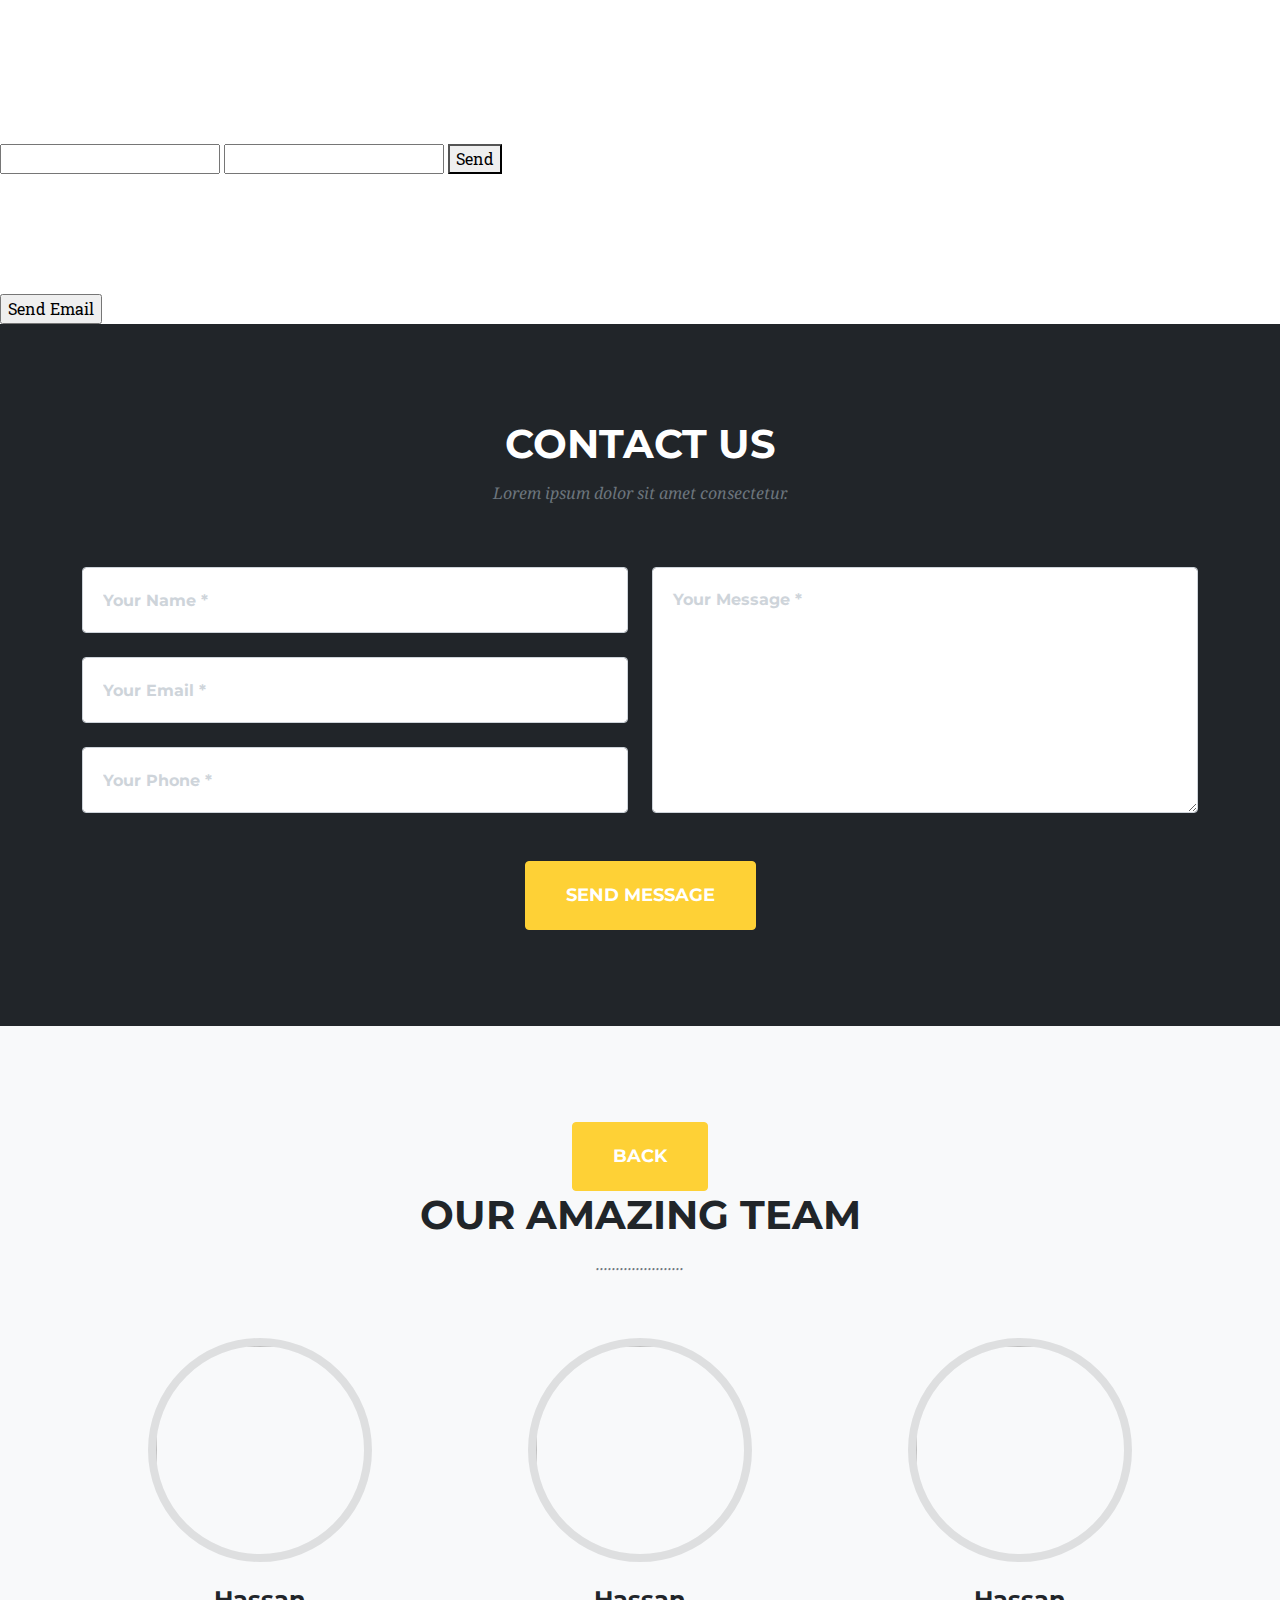
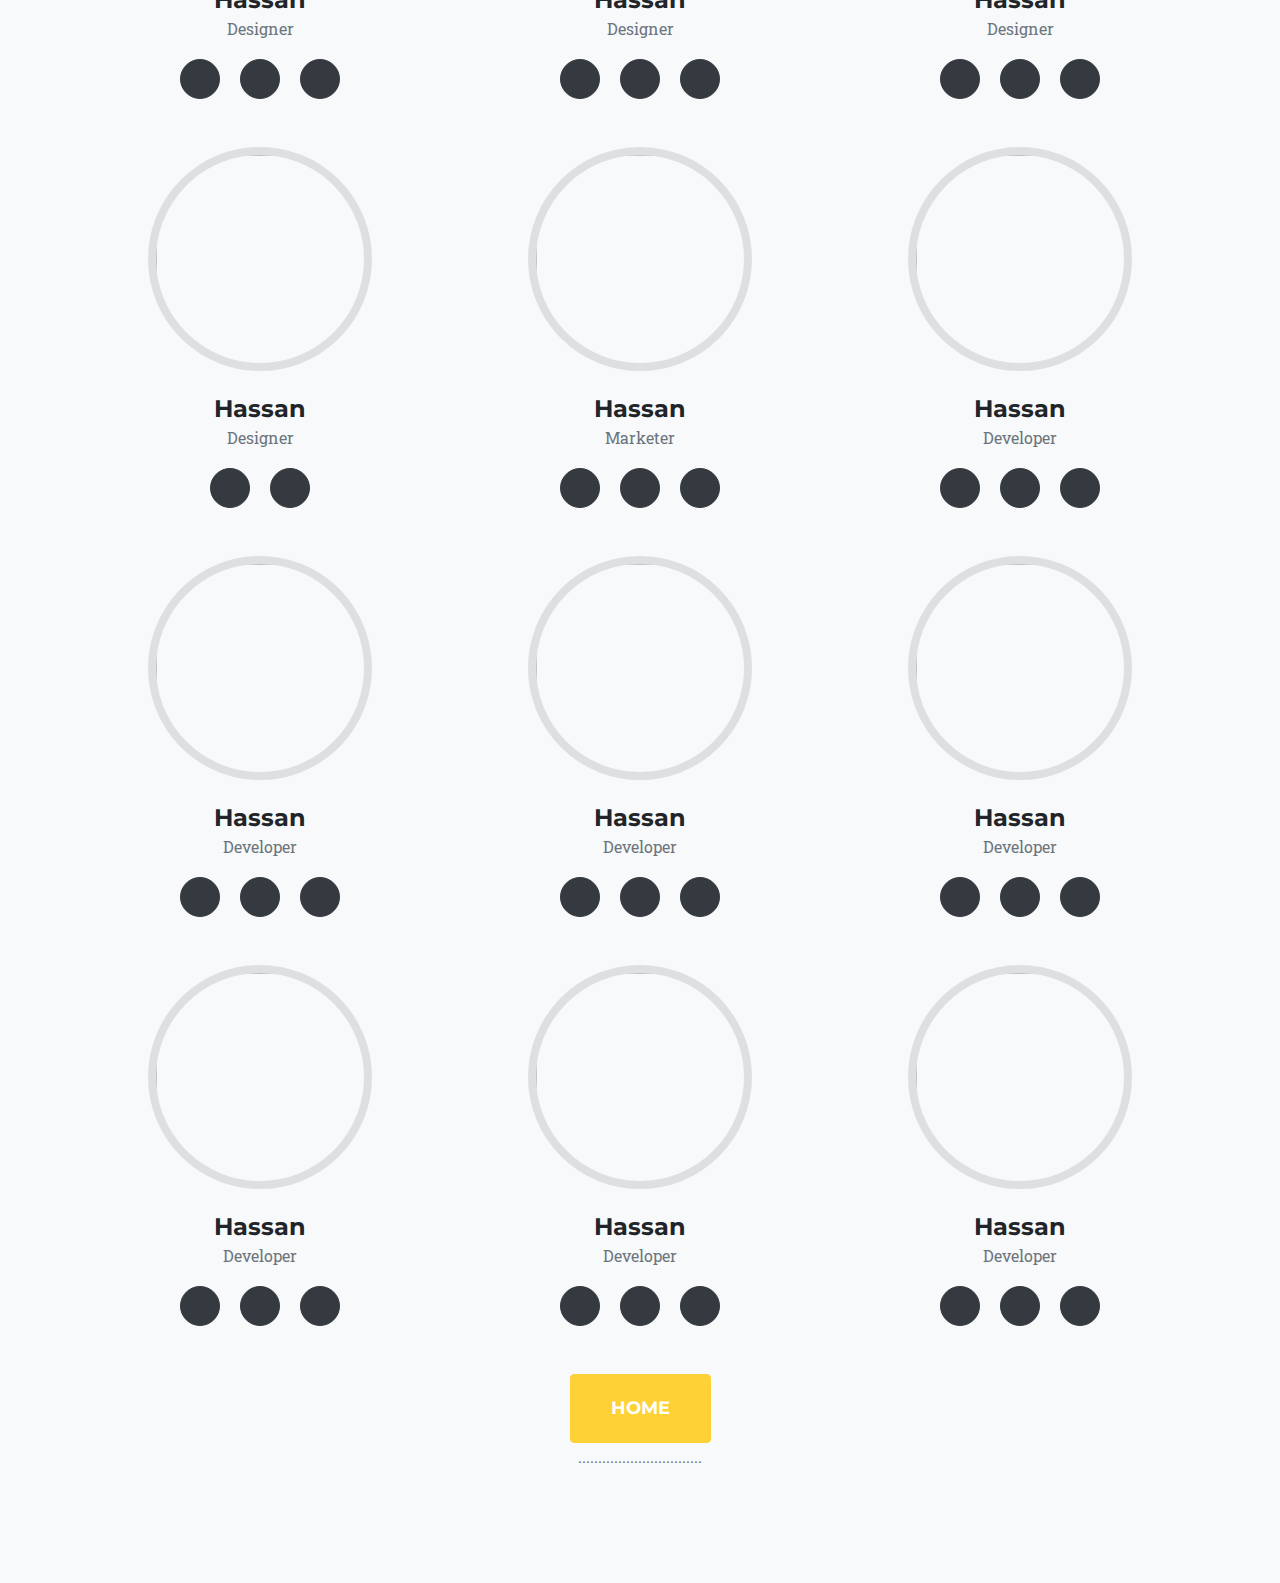
==== team.html @ ad21e06a "version-1" ====
<!DOCTYPE html>
<html lang="en">

<head>
    <meta charset="utf-8" />
    <meta name="viewport" content="width=device-width, initial-scale=1, shrink-to-fit=no" />
    <meta name="description" content="" />
    <meta name="author" content="" />
    <title>GF Center</title>

    <link rel="icon" type="image/x-icon" href="assets/img/favicon.ico" />
    <script src="https://use.fontawesome.com/releases/v5.15.1/js/all.js" crossorigin="anonymous"></script>
    <!--start google fonts -->
    <link rel="preconnect" href="https://fonts.googleapis.com">
    <link rel="preconnect" href="https://fonts.gstatic.com" crossorigin>
    <link href="https://fonts.googleapis.com/css2?family=Festive&family=Irish+Grover&display=swap" rel="stylesheet">

    <!-- end google fonts -->
    <link href="https://fonts.googleapis.com/css?family=Montserrat:400,700" rel="stylesheet" type="text/css" />
    <link href="https://fonts.googleapis.com/css?family=Droid+Serif:400,700,400italic,700italic" rel="stylesheet" type="text/css" />
    <link href="https://fonts.googleapis.com/css?family=Roboto+Slab:400,100,300,700" rel="stylesheet" type="text/css" />
    <link rel="stylesheet" href="css/hover.css">
    <link rel="stylesheet" href="css/animate.css">
    <link href="css/styles.css" rel="stylesheet" />
    <link href="css/style.css" rel="stylesheet" />

    <script src="https://smtpjs.com/v3/smtp.js"></script>
    <script src="index.js"></script>
</head>

<body id="page-top">
    <br>
    <br><br><br><br><br>
    <form action="mailto:enghassanhamdi@gmail.com" method="post" enctype="text/plain">
        <input type="text" name="name" required>
        <input type="number" name="num" required>
        <button type="submit">Send</button>
    </form>
    <br><br><br>

    <br><br>
    <form method="post">
        <input type="button" value="Send Email" onclick="sendEmail()" />
    </form>

    <!-- Contact-->
    <section class="page-section" id="contact">
        <div class="container">
            <div class="text-center">
                <h2 class="section-heading text-uppercase">Contact Us</h2>
                <h3 class="section-subheading text-muted">Lorem ipsum dolor sit amet consectetur.</h3>
            </div>
            <form id="contactForm" name="sentMessage" novalidate="novalidate" method="POST" action="https://formsubmit.co/hassanhh1996@gmail.com">
                <div class="row align-items-stretch mb-5">
                    <div class="col-md-6">
                        <div class="form-group">
                            <input class="form-control" id="name" type="text" placeholder="Your Name *" required="required" data-validation-required-message="Please enter your name." />
                            <p class="help-block text-danger"></p>
                        </div>
                        <div class="form-group">
                            <input class="form-control" id="email" type="email" placeholder="Your Email *" required="required" data-validation-required-message="Please enter your email address." />
                            <p class="help-block text-danger"></p>
                        </div>
                        <div class="form-group mb-md-0">
                            <input class="form-control" id="phone" type="tel" placeholder="Your Phone *" required="required" data-validation-required-message="Please enter your phone number." />
                            <p class="help-block text-danger"></p>
                        </div>
                    </div>
                    <div class="col-md-6">
                        <div class="form-group form-group-textarea mb-md-0">
                            <textarea class="form-control" id="message" placeholder="Your Message *" required="required" data-validation-required-message="Please enter a message."></textarea>
                            <p class="help-block text-danger"></p>
                        </div>
                    </div>
                </div>
                <div class="text-center">
                    <div id="success"></div>
                    <button class="btn btn-primary btn-xl text-uppercase" id="sendMessageButton" type="submit">Send Message</button>
                </div>
            </form>
        </div>
    </section>



    <!-- Team-->
    <section class="page-section bg-light" id="team">
        <div class="container">
            <div class="text-center">
                <a class="btn btn-primary btn-xl text-uppercase js-scroll-trigger  " href="index.html#team">back</a>
                <h2 class="section-heading text-uppercase">Our Amazing Team</h2>
                <h3 class="section-subheading text-muted">......................</h3>
            </div>
            <div class="row">
                <div class="col-lg-4">
                    <div class="team-member">
                        <img class="mx-auto rounded-circle" src="assets/images/team/1.jpg" alt="" />
                        <h4>Hassan</h4>
                        <p class="text-muted">Designer</p>
                        <a class="btn btn-dark btn-social mx-2" href="#!"><i class="fab fa-twitter"></i></a>
                        <a class="btn btn-dark btn-social mx-2" href="#!"><i class="fab fa-facebook-f"></i></a>
                        <a class="btn btn-dark btn-social mx-2" href="#!"><i class="fab fa-linkedin-in"></i></a>
                    </div>
                </div>
                <div class="col-lg-4">
                    <div class="team-member">
                        <img class="mx-auto rounded-circle" src="assets/images/team/1.jpg" alt="" />
                        <h4>Hassan</h4>
                        <p class="text-muted"> Designer</p>
                        <a class="btn btn-dark btn-social mx-2" href="#!"><i class="fab fa-twitter"></i></a>
                        <a class="btn btn-dark btn-social mx-2" href="#!"><i class="fab fa-facebook-f"></i></a>
                        <a class="btn btn-dark btn-social mx-2" href="#!"><i class="fab fa-linkedin-in"></i></a>
                    </div>
                </div>
                <div class="col-lg-4">
                    <div class="team-member">
                        <img class="mx-auto rounded-circle" src="assets/images/team/1.jpg" alt="" />
                        <h4>Hassan</h4>
                        <p class="text-muted"> Designer</p>
                        <a class="btn btn-dark btn-social mx-2" href="#!"><i class="fab fa-twitter"></i></a>
                        <a class="btn btn-dark btn-social mx-2" href="#!"><i class="fab fa-facebook-f"></i></a>
                        <a class="btn btn-dark btn-social mx-2" href="#!"><i class="fab fa-linkedin-in"></i></a>
                    </div>
                </div>
                <div class="col-lg-4">
                    <div class="team-member">
                        <img class="mx-auto rounded-circle" src="assets/images/team/1.jpg" alt="" />
                        <h4>Hassan</h4>
                        <p class="text-muted"> Designer</p>
                        <a class="btn btn-dark btn-social mx-2" href="#!"><i class="fab fa-twitter"></i></a>
                        <a class="btn btn-dark btn-social mx-2" href="#!"><i class="fab fa-facebook-f"></i></a>
                    </div>
                </div>
                <div class="col-lg-4  ">
                    <div class="team-member">
                        <img class="mx-auto rounded-circle" src="assets/images/team/1.jpg" alt="" />
                        <h4>Hassan</h4>
                        <p class="text-muted"> Marketer</p>
                        <a class="btn btn-dark btn-social mx-2" href="#!"><i class="fab fa-twitter"></i></a>
                        <a class="btn btn-dark btn-social mx-2" href="#!"><i class="fab fa-facebook-f"></i></a>
                        <a class="btn btn-dark btn-social mx-2" href="#!"><i class="fab fa-linkedin-in"></i></a>
                    </div>
                </div>
                <div class="col-lg-4 ">
                    <div class="team-member">
                        <img class="mx-auto rounded-circle" src="assets/images/team/1.jpg" alt="" />
                        <h4>Hassan</h4>
                        <p class="text-muted"> Developer</p>
                        <a class="btn btn-dark btn-social mx-2" href="#!"><i class="fab fa-twitter"></i></a>
                        <a class="btn btn-dark btn-social mx-2" href="#!"><i class="fab fa-facebook-f"></i></a>
                        <a class="btn btn-dark btn-social mx-2" href="#!"><i class="fab fa-linkedin-in"></i></a>
                    </div>
                </div>
                <div class="col-lg-4 ">
                    <div class="team-member">
                        <img class="mx-auto rounded-circle" src="assets/images/team/1.jpg" alt="" />
                        <h4>Hassan</h4>
                        <p class="text-muted"> Developer</p>
                        <a class="btn btn-dark btn-social mx-2" href="#!"><i class="fab fa-twitter"></i></a>
                        <a class="btn btn-dark btn-social mx-2" href="#!"><i class="fab fa-facebook-f"></i></a>
                        <a class="btn btn-dark btn-social mx-2" href="#!"><i class="fab fa-linkedin-in"></i></a>
                    </div>
                </div>
                <div class="col-lg-4 ">
                    <div class="team-member">
                        <img class="mx-auto rounded-circle" src="assets/images/team/1.jpg" alt="" />
                        <h4>Hassan</h4>
                        <p class="text-muted"> Developer</p>
                        <a class="btn btn-dark btn-social mx-2" href="#!"><i class="fab fa-twitter"></i></a>
                        <a class="btn btn-dark btn-social mx-2" href="#!"><i class="fab fa-facebook-f"></i></a>
                        <a class="btn btn-dark btn-social mx-2" href="#!"><i class="fab fa-linkedin-in"></i></a>
                    </div>
                </div>
                <div class="col-lg-4 ">
                    <div class="team-member">
                        <img class="mx-auto rounded-circle" src="assets/images/team/1.jpg" alt="" />
                        <h4>Hassan</h4>
                        <p class="text-muted"> Developer</p>
                        <a class="btn btn-dark btn-social mx-2" href="#!"><i class="fab fa-twitter"></i></a>
                        <a class="btn btn-dark btn-social mx-2" href="#!"><i class="fab fa-facebook-f"></i></a>
                        <a class="btn btn-dark btn-social mx-2" href="#!"><i class="fab fa-linkedin-in"></i></a>
                    </div>
                </div>
                <div class="col-lg-4 ">
                    <div class="team-member">
                        <img class="mx-auto rounded-circle" src="assets/images/team/1.jpg" alt="" />
                        <h4>Hassan</h4>
                        <p class="text-muted"> Developer</p>
                        <a class="btn btn-dark btn-social mx-2" href="#!"><i class="fab fa-twitter"></i></a>
                        <a class="btn btn-dark btn-social mx-2" href="#!"><i class="fab fa-facebook-f"></i></a>
                        <a class="btn btn-dark btn-social mx-2" href="#!"><i class="fab fa-linkedin-in"></i></a>
                    </div>
                </div>
                <div class="col-lg-4 ">
                    <div class="team-member">
                        <img class="mx-auto rounded-circle" src="assets/images/team/1.jpg" alt="" />
                        <h4>Hassan</h4>
                        <p class="text-muted"> Developer</p>
                        <a class="btn btn-dark btn-social mx-2" href="#!"><i class="fab fa-twitter"></i></a>
                        <a class="btn btn-dark btn-social mx-2" href="#!"><i class="fab fa-facebook-f"></i></a>
                        <a class="btn btn-dark btn-social mx-2" href="#!"><i class="fab fa-linkedin-in"></i></a>
                    </div>
                </div>
                <div class="col-lg-4 ">
                    <div class="team-member">
                        <img class="mx-auto rounded-circle" src="assets/images/team/1.jpg" alt="" />
                        <h4>Hassan</h4>
                        <p class="text-muted"> Developer</p>
                        <a class="btn btn-dark btn-social mx-2" href="#!"><i class="fab fa-twitter"></i></a>
                        <a class="btn btn-dark btn-social mx-2" href="#!"><i class="fab fa-facebook-f"></i></a>
                        <a class="btn btn-dark btn-social mx-2" href="#!"><i class="fab fa-linkedin-in"></i></a>
                    </div>
                </div>

            </div>



            <div class="row">
                <div class="col-lg-8 mx-auto text-center">
                    <a class="btn btn-primary btn-xl text-uppercase js-scroll-trigger  " href="index.html#team">Home</a>
                    <p class="large text-muted">...............................</p>
                </div>
            </div>
        </div>
    </section>



    <script src="js/jquery-3.2.1.min.js"></script>
    <script src="js/main.js"></script>
    <script src="https://cdnjs.cloudflare.com/ajax/libs/jquery/3.5.1/jquery.min.js"></script>
    <script src="https://cdn.jsdelivr.net/npm/bootstrap@4.5.3/dist/js/bootstrap.bundle.min.js"></script>

    <script src="https://cdnjs.cloudflare.com/ajax/libs/jquery-easing/1.4.1/jquery.easing.min.js"></script>
    <!-- Contact form JS-->
    <script src="assets/mail/jqBootstrapValidation.js"></script>
    <script src="assets/mail/contact_me.js"></script>
    <!-- Core theme JS-->
    <script src="js/bootstrap.min.js"></script>
    <script src="js/scripts.js"></script>
    <script src="js/wow.min.js"></script>

    <script>
        new WOW().init();
    </script>
</body>

</html>
---- css/hover.css ----
/*!
 * Hover.css (http://ianlunn.co.uk/)
 * Version: 1.0.9
 * Author: Ian Lunn @IanLunn
 * Author URL: http://ianlunn.co.uk/
 * Github: https://github.com/IanLunn/Hover

 * Made available under a MIT License:
 * http://www.opensource.org/licenses/mit-license.php

 * Hover.css Copyright Ian Lunn 2014.
 */
/* Default styles for the demo buttons */
.button {
  margin: .4em;
  padding: 1em;
  cursor: pointer;
  background: #e1e1e1;
  text-decoration: none;
  color: #666666;
  -webkit-tap-highlight-color: rgba(0, 0, 0, 0);
}

/* 2D TRANSITIONS */
/* Grow */
.grow {
  display: inline-block;
  -webkit-transition-duration: 0.3s;
  transition-duration: 0.3s;
  -webkit-transition-property: transform;
  transition-property: transform;
  -webkit-transform: translateZ(0);
  transform: translateZ(0);
  box-shadow: 0 0 1px rgba(0, 0, 0, 0);
}
.grow:hover, .grow:focus, .grow:active {
  -webkit-transform: scale(1.1);
  transform: scale(1.1);
}

/* Shrink */
.shrink {
  display: inline-block;
  -webkit-transition-duration: 0.3s;
  transition-duration: 0.3s;
  -webkit-transition-property: transform;
  transition-property: transform;
  -webkit-transform: translateZ(0);
  transform: translateZ(0);
  box-shadow: 0 0 1px rgba(0, 0, 0, 0);
}
.shrink:hover, .shrink:focus, .shrink:active {
  -webkit-transform: scale(0.9);
  transform: scale(0.9);
}

/* Pulse */
@-webkit-keyframes pulse {
  25% {
    -webkit-transform: scale(1.1);
    transform: scale(1.1);
  }

  75% {
    -webkit-transform: scale(0.9);
    transform: scale(0.9);
  }
}

@keyframes pulse {
  25% {
    -webkit-transform: scale(1.1);
    transform: scale(1.1);
  }

  75% {
    -webkit-transform: scale(0.9);
    transform: scale(0.9);
  }
}

.pulse {
  display: inline-block;
  -webkit-transform: translateZ(0);
  transform: translateZ(0);
  box-shadow: 0 0 1px rgba(0, 0, 0, 0);
}
.pulse:hover, .pulse:focus, .pulse:active {
  -webkit-animation-name: pulse;
  animation-name: pulse;
  -webkit-animation-duration: 1s;
  animation-duration: 1s;
  -webkit-animation-timing-function: linear;
  animation-timing-function: linear;
  -webkit-animation-iteration-count: infinite;
  animation-iteration-count: infinite;
}

/* Pulse Grow */
@-webkit-keyframes pulse-grow {
  to {
    -webkit-transform: scale(1.1);
    transform: scale(1.1);
  }
}

@keyframes pulse-grow {
  to {
    -webkit-transform: scale(1.1);
    transform: scale(1.1);
  }
}

.pulse-grow {
  display: inline-block;
  -webkit-transform: translateZ(0);
  transform: translateZ(0);
  box-shadow: 0 0 1px rgba(0, 0, 0, 0);
}
.pulse-grow:hover, .pulse-grow:focus, .pulse-grow:active {
  -webkit-animation-name: pulse-grow;
  animation-name: pulse-grow;
  -webkit-animation-duration: 0.3s;
  animation-duration: 0.3s;
  -webkit-animation-timing-function: linear;
  animation-timing-function: linear;
  -webkit-animation-iteration-count: infinite;
  animation-iteration-count: infinite;
  -webkit-animation-direction: alternate;
  animation-direction: alternate;
}

/* Pulse Shrink */
@-webkit-keyframes pulse-shrink {
  to {
    -webkit-transform: scale(0.9);
    transform: scale(0.9);
  }
}

@keyframes pulse-shrink {
  to {
    -webkit-transform: scale(0.9);
    transform: scale(0.9);
  }
}

.pulse-shrink {
  display: inline-block;
  -webkit-transform: translateZ(0);
  transform: translateZ(0);
  box-shadow: 0 0 1px rgba(0, 0, 0, 0);
}
.pulse-shrink:hover, .pulse-shrink:focus, .pulse-shrink:active {
  -webkit-animation-name: pulse-shrink;
  animation-name: pulse-shrink;
  -webkit-animation-duration: 0.3s;
  animation-duration: 0.3s;
  -webkit-animation-timing-function: linear;
  animation-timing-function: linear;
  -webkit-animation-iteration-count: infinite;
  animation-iteration-count: infinite;
  -webkit-animation-direction: alternate;
  animation-direction: alternate;
}

/* Push */
@-webkit-keyframes push {
  50% {
    -webkit-transform: scale(0.8);
    transform: scale(0.8);
  }

  100% {
    -webkit-transform: scale(1);
    transform: scale(1);
  }
}

@keyframes push {
  50% {
    -webkit-transform: scale(0.8);
    transform: scale(0.8);
  }

  100% {
    -webkit-transform: scale(1);
    transform: scale(1);
  }
}

.push {
  display: inline-block;
  -webkit-transform: translateZ(0);
  transform: translateZ(0);
  box-shadow: 0 0 1px rgba(0, 0, 0, 0);
}
.push:hover, .push:focus, .push:active {
  -webkit-animation-name: push;
  animation-name: push;
  -webkit-animation-duration: 0.3s;
  animation-duration: 0.3s;
  -webkit-animation-timing-function: linear;
  animation-timing-function: linear;
  -webkit-animation-iteration-count: 1;
  animation-iteration-count: 1;
}

/* Pop */
@-webkit-keyframes pop {
  50% {
    -webkit-transform: scale(1.2);
    transform: scale(1.2);
  }

  100% {
    -webkit-transform: scale(1);
    transform: scale(1);
  }
}

@keyframes pop {
  50% {
    -webkit-transform: scale(1.2);
    transform: scale(1.2);
  }

  100% {
    -webkit-transform: scale(1);
    transform: scale(1);
  }
}

.pop {
  display: inline-block;
  -webkit-transform: translateZ(0);
  transform: translateZ(0);
  box-shadow: 0 0 1px rgba(0, 0, 0, 0);
}
.pop:hover, .pop:focus, .pop:active {
  -webkit-animation-name: pop;
  animation-name: pop;
  -webkit-animation-duration: 0.3s;
  animation-duration: 0.3s;
  -webkit-animation-timing-function: linear;
  animation-timing-function: linear;
  -webkit-animation-iteration-count: 1;
  animation-iteration-count: 1;
}

/* Rotate */
.rotate {
  display: inline-block;
  -webkit-transition-duration: 0.3s;
  transition-duration: 0.3s;
  -webkit-transition-property: transform;
  transition-property: transform;
  -webkit-transform: translateZ(0);
  transform: translateZ(0);
  box-shadow: 0 0 1px rgba(0, 0, 0, 0);
}
.rotate:hover, .rotate:focus, .rotate:active {
  -webkit-transform: rotate(4deg);
  transform: rotate(4deg);
}

/* Grow Rotate */
.grow-rotate {
  display: inline-block;
  -webkit-transition-duration: 0.3s;
  transition-duration: 0.3s;
  -webkit-transition-property: transform;
  transition-property: transform;
  -webkit-transform: translateZ(0);
  transform: translateZ(0);
  box-shadow: 0 0 1px rgba(0, 0, 0, 0);
}
.grow-rotate:hover, .grow-rotate:focus, .grow-rotate:active {
  -webkit-transform: scale(1.1) rotate(4deg);
  transform: scale(1.1) rotate(4deg);
}

/* Float */
.float {
  display: inline-block;
  -webkit-transition-duration: 0.3s;
  transition-duration: 0.3s;
  -webkit-transition-property: transform;
  transition-property: transform;
  -webkit-transform: translateZ(0);
  transform: translateZ(0);
  box-shadow: 0 0 1px rgba(0, 0, 0, 0);
}
.float:hover, .float:focus, .float:active {
  -webkit-transform: translateY(-5px);
  transform: translateY(-5px);
}

/* Sink */
.sink {
  display: inline-block;
  -webkit-transition-duration: 0.3s;
  transition-duration: 0.3s;
  -webkit-transition-property: transform;
  transition-property: transform;
  -webkit-transform: translateZ(0);
  transform: translateZ(0);
  box-shadow: 0 0 1px rgba(0, 0, 0, 0);
}
.sink:hover, .sink:focus, .sink:active {
  -webkit-transform: translateY(5px);
  transform: translateY(5px);
}

/* Hover */
@-webkit-keyframes hover {
  50% {
    -webkit-transform: translateY(-3px);
    transform: translateY(-3px);
  }

  100% {
    -webkit-transform: translateY(-6px);
    transform: translateY(-6px);
  }
}

@keyframes hover {
  50% {
    -webkit-transform: translateY(-3px);
    transform: translateY(-3px);
  }

  100% {
    -webkit-transform: translateY(-6px);
    transform: translateY(-6px);
  }
}

.hover {
  display: inline-block;
  -webkit-transition-duration: 0.5s;
  transition-duration: 0.5s;
  -webkit-transition-property: transform;
  transition-property: transform;
  -webkit-transform: translateZ(0);
  transform: translateZ(0);
  box-shadow: 0 0 1px rgba(0, 0, 0, 0);
}
.hover:hover, .hover:focus, .hover:active {
  -webkit-transform: translateY(-6px);
  transform: translateY(-6px);
  -webkit-animation-name: hover;
  animation-name: hover;
  -webkit-animation-duration: 1.5s;
  animation-duration: 1.5s;
  -webkit-animation-delay: 0.3s;
  animation-delay: 0.3s;
  -webkit-animation-timing-function: linear;
  animation-timing-function: linear;
  -webkit-animation-iteration-count: infinite;
  animation-iteration-count: infinite;
  -webkit-animation-direction: alternate;
  animation-direction: alternate;
}

/* Hang */
@-webkit-keyframes hang {
  50% {
    -webkit-transform: translateY(3px);
    transform: translateY(3px);
  }

  100% {
    -webkit-transform: translateY(6px);
    transform: translateY(6px);
  }
}

@keyframes hang {
  50% {
    -webkit-transform: translateY(3px);
    transform: translateY(3px);
  }

  100% {
    -webkit-transform: translateY(6px);
    transform: translateY(6px);
  }
}

.hang {
  display: inline-block;
  -webkit-transition-duration: 0.5s;
  transition-duration: 0.5s;
  -webkit-transition-property: transform;
  transition-property: transform;
  -webkit-transform: translateZ(0);
  transform: translateZ(0);
  box-shadow: 0 0 1px rgba(0, 0, 0, 0);
}
.hang:hover, .hang:focus, .hang:active {
  -webkit-transform: translateY(6px);
  transform: translateY(6px);
  -webkit-animation-name: hang;
  animation-name: hang;
  -webkit-animation-duration: 1.5s;
  animation-duration: 1.5s;
  -webkit-animation-delay: 0.3s;
  animation-delay: 0.3s;
  -webkit-animation-timing-function: linear;
  animation-timing-function: linear;
  -webkit-animation-iteration-count: infinite;
  animation-iteration-count: infinite;
  -webkit-animation-direction: alternate;
  animation-direction: alternate;
}

/* Skew */
.skew {
  display: inline-block;
  -webkit-transition-duration: 0.3s;
  transition-duration: 0.3s;
  -webkit-transition-property: transform;
  transition-property: transform;
  -webkit-transform: translateZ(0);
  transform: translateZ(0);
  box-shadow: 0 0 1px rgba(0, 0, 0, 0);
}
.skew:hover, .skew:focus, .skew:active {
  -webkit-transform: skew(-10deg);
  transform: skew(-10deg);
}

/* Skew Forward */
.skew-forward {
  display: inline-block;
  -webkit-transition-duration: 0.3s;
  transition-duration: 0.3s;
  -webkit-transition-property: transform;
  transition-property: transform;
  -webkit-transform-origin: 0 100%;
  transform-origin: 0 100%;
  -webkit-transform: translateZ(0);
  transform: translateZ(0);
  box-shadow: 0 0 1px rgba(0, 0, 0, 0);
}
.skew-forward:hover, .skew-forward:focus, .skew-forward:active {
  -webkit-transform: skew(-10deg);
  transform: skew(-10deg);
}

/* Skew Backward */
.skew-backward {
  display: inline-block;
  -webkit-transition-duration: 0.3s;
  transition-duration: 0.3s;
  -webkit-transition-property: transform;
  transition-property: transform;
  -webkit-transform-origin: 0 100%;
  transform-origin: 0 100%;
  -webkit-transform: translateZ(0);
  transform: translateZ(0);
  box-shadow: 0 0 1px rgba(0, 0, 0, 0);
}
.skew-backward:hover, .skew-backward:focus, .skew-backward:active {
  -webkit-transform: skew(10deg);
  transform: skew(10deg);
}

/* Wobble Vertical */
@-webkit-keyframes wobble-vertical {
  16.65% {
    -webkit-transform: translateY(8px);
    transform: translateY(8px);
  }

  33.3% {
    -webkit-transform: translateY(-6px);
    transform: translateY(-6px);
  }

  49.95% {
    -webkit-transform: translateY(4px);
    transform: translateY(4px);
  }

  66.6% {
    -webkit-transform: translateY(-2px);
    transform: translateY(-2px);
  }

  83.25% {
    -webkit-transform: translateY(1px);
    transform: translateY(1px);
  }

  100% {
    -webkit-transform: translateY(0);
    transform: translateY(0);
  }
}

@keyframes wobble-vertical {
  16.65% {
    -webkit-transform: translateY(8px);
    transform: translateY(8px);
  }

  33.3% {
    -webkit-transform: translateY(-6px);
    transform: translateY(-6px);
  }

  49.95% {
    -webkit-transform: translateY(4px);
    transform: translateY(4px);
  }

  66.6% {
    -webkit-transform: translateY(-2px);
    transform: translateY(-2px);
  }

  83.25% {
    -webkit-transform: translateY(1px);
    transform: translateY(1px);
  }

  100% {
    -webkit-transform: translateY(0);
    transform: translateY(0);
  }
}

.wobble-vertical {
  display: inline-block;
  -webkit-transform: translateZ(0);
  transform: translateZ(0);
  box-shadow: 0 0 1px rgba(0, 0, 0, 0);
}
.wobble-vertical:hover, .wobble-vertical:focus, .wobble-vertical:active {
  -webkit-animation-name: wobble-vertical;
  animation-name: wobble-vertical;
  -webkit-animation-duration: 1s;
  animation-duration: 1s;
  -webkit-animation-timing-function: ease-in-out;
  animation-timing-function: ease-in-out;
  -webkit-animation-iteration-count: 1;
  animation-iteration-count: 1;
}

/* Wobble Horizontal */
@-webkit-keyframes wobble-horizontal {
  16.65% {
    -webkit-transform: translateX(8px);
    transform: translateX(8px);
  }

  33.3% {
    -webkit-transform: translateX(-6px);
    transform: translateX(-6px);
  }

  49.95% {
    -webkit-transform: translateX(4px);
    transform: translateX(4px);
  }

  66.6% {
    -webkit-transform: translateX(-2px);
    transform: translateX(-2px);
  }

  83.25% {
    -webkit-transform: translateX(1px);
    transform: translateX(1px);
  }

  100% {
    -webkit-transform: translateX(0);
    transform: translateX(0);
  }
}

@keyframes wobble-horizontal {
  16.65% {
    -webkit-transform: translateX(8px);
    transform: translateX(8px);
  }

  33.3% {
    -webkit-transform: translateX(-6px);
    transform: translateX(-6px);
  }

  49.95% {
    -webkit-transform: translateX(4px);
    transform: translateX(4px);
  }

  66.6% {
    -webkit-transform: translateX(-2px);
    transform: translateX(-2px);
  }

  83.25% {
    -webkit-transform: translateX(1px);
    transform: translateX(1px);
  }

  100% {
    -webkit-transform: translateX(0);
    transform: translateX(0);
  }
}

.wobble-horizontal {
  display: inline-block;
  -webkit-transform: translateZ(0);
  transform: translateZ(0);
  box-shadow: 0 0 1px rgba(0, 0, 0, 0);
}
.wobble-horizontal:hover, .wobble-horizontal:focus, .wobble-horizontal:active {
  -webkit-animation-name: wobble-horizontal;
  animation-name: wobble-horizontal;
  -webkit-animation-duration: 1s;
  animation-duration: 1s;
  -webkit-animation-timing-function: ease-in-out;
  animation-timing-function: ease-in-out;
  -webkit-animation-iteration-count: 1;
  animation-iteration-count: 1;
}

/* Wobble To Bottom Right */
@-webkit-keyframes wobble-to-bottom-right {
  16.65% {
    -webkit-transform: translate(8px, 8px);
    transform: translate(8px, 8px);
  }

  33.3% {
    -webkit-transform: translate(-6px, -6px);
    transform: translate(-6px, -6px);
  }

  49.95% {
    -webkit-transform: translate(4px, 4px);
    transform: translate(4px, 4px);
  }

  66.6% {
    -webkit-transform: translate(-2px, -2px);
    transform: translate(-2px, -2px);
  }

  83.25% {
    -webkit-transform: translate(1px, 1px);
    transform: translate(1px, 1px);
  }

  100% {
    -webkit-transform: translate(0, 0);
    transform: translate(0, 0);
  }
}

@keyframes wobble-to-bottom-right {
  16.65% {
    -webkit-transform: translate(8px, 8px);
    transform: translate(8px, 8px);
  }

  33.3% {
    -webkit-transform: translate(-6px, -6px);
    transform: translate(-6px, -6px);
  }

  49.95% {
    -webkit-transform: translate(4px, 4px);
    transform: translate(4px, 4px);
  }

  66.6% {
    -webkit-transform: translate(-2px, -2px);
    transform: translate(-2px, -2px);
  }

  83.25% {
    -webkit-transform: translate(1px, 1px);
    transform: translate(1px, 1px);
  }

  100% {
    -webkit-transform: translate(0, 0);
    transform: translate(0, 0);
  }
}

.wobble-to-bottom-right {
  display: inline-block;
  -webkit-transform: translateZ(0);
  transform: translateZ(0);
  box-shadow: 0 0 1px rgba(0, 0, 0, 0);
}
.wobble-to-bottom-right:hover, .wobble-to-bottom-right:focus, .wobble-to-bottom-right:active {
  -webkit-animation-name: wobble-to-bottom-right;
  animation-name: wobble-to-bottom-right;
  -webkit-animation-duration: 1s;
  animation-duration: 1s;
  -webkit-animation-timing-function: ease-in-out;
  animation-timing-function: ease-in-out;
  -webkit-animation-iteration-count: 1;
  animation-iteration-count: 1;
}

/* Wobble To Top Right */
@-webkit-keyframes wobble-to-top-right {
  16.65% {
    -webkit-transform: translate(8px, -8px);
    transform: translate(8px, -8px);
  }

  33.3% {
    -webkit-transform: translate(-6px, 6px);
    transform: translate(-6px, 6px);
  }

  49.95% {
    -webkit-transform: translate(4px, -4px);
    transform: translate(4px, -4px);
  }

  66.6% {
    -webkit-transform: translate(-2px, 2px);
    transform: translate(-2px, 2px);
  }

  83.25% {
    -webkit-transform: translate(1px, -1px);
    transform: translate(1px, -1px);
  }

  100% {
    -webkit-transform: translate(0, 0);
    transform: translate(0, 0);
  }
}

@keyframes wobble-to-top-right {
  16.65% {
    -webkit-transform: translate(8px, -8px);
    transform: translate(8px, -8px);
  }

  33.3% {
    -webkit-transform: translate(-6px, 6px);
    transform: translate(-6px, 6px);
  }

  49.95% {
    -webkit-transform: translate(4px, -4px);
    transform: translate(4px, -4px);
  }

  66.6% {
    -webkit-transform: translate(-2px, 2px);
    transform: translate(-2px, 2px);
  }

  83.25% {
    -webkit-transform: translate(1px, -1px);
    transform: translate(1px, -1px);
  }

  100% {
    -webkit-transform: translate(0, 0);
    transform: translate(0, 0);
  }
}

.wobble-to-top-right {
  display: inline-block;
  -webkit-transform: translateZ(0);
  transform: translateZ(0);
  box-shadow: 0 0 1px rgba(0, 0, 0, 0);
}
.wobble-to-top-right:hover, .wobble-to-top-right:focus, .wobble-to-top-right:active {
  -webkit-animation-name: wobble-to-top-right;
  animation-name: wobble-to-top-right;
  -webkit-animation-duration: 1s;
  animation-duration: 1s;
  -webkit-animation-timing-function: ease-in-out;
  animation-timing-function: ease-in-out;
  -webkit-animation-iteration-count: 1;
  animation-iteration-count: 1;
}

/* Wobble Top */
@-webkit-keyframes wobble-top {
  16.65% {
    -webkit-transform: skew(-12deg);
    transform: skew(-12deg);
  }

  33.3% {
    -webkit-transform: skew(10deg);
    transform: skew(10deg);
  }

  49.95% {
    -webkit-transform: skew(-6deg);
    transform: skew(-6deg);
  }

  66.6% {
    -webkit-transform: skew(4deg);
    transform: skew(4deg);
  }

  83.25% {
    -webkit-transform: skew(-2deg);
    transform: skew(-2deg);
  }

  100% {
    -webkit-transform: skew(0);
    transform: skew(0);
  }
}

@keyframes wobble-top {
  16.65% {
    -webkit-transform: skew(-12deg);
    transform: skew(-12deg);
  }

  33.3% {
    -webkit-transform: skew(10deg);
    transform: skew(10deg);
  }

  49.95% {
    -webkit-transform: skew(-6deg);
    transform: skew(-6deg);
  }

  66.6% {
    -webkit-transform: skew(4deg);
    transform: skew(4deg);
  }

  83.25% {
    -webkit-transform: skew(-2deg);
    transform: skew(-2deg);
  }

  100% {
    -webkit-transform: skew(0);
    transform: skew(0);
  }
}

.wobble-top {
  display: inline-block;
  -webkit-transform-origin: 0 100%;
  transform-origin: 0 100%;
  -webkit-transform: translateZ(0);
  transform: translateZ(0);
  box-shadow: 0 0 1px rgba(0, 0, 0, 0);
}
.wobble-top:hover, .wobble-top:focus, .wobble-top:active {
  -webkit-animation-name: wobble-top;
  animation-name: wobble-top;
  -webkit-animation-duration: 1s;
  animation-duration: 1s;
  -webkit-animation-timing-function: ease-in-out;
  animation-timing-function: ease-in-out;
  -webkit-animation-iteration-count: 1;
  animation-iteration-count: 1;
}

/* Wobble Bottom */
@-webkit-keyframes wobble-bottom {
  16.65% {
    -webkit-transform: skew(-12deg);
    transform: skew(-12deg);
  }

  33.3% {
    -webkit-transform: skew(10deg);
    transform: skew(10deg);
  }

  49.95% {
    -webkit-transform: skew(-6deg);
    transform: skew(-6deg);
  }

  66.6% {
    -webkit-transform: skew(4deg);
    transform: skew(4deg);
  }

  83.25% {
    -webkit-transform: skew(-2deg);
    transform: skew(-2deg);
  }

  100% {
    -webkit-transform: skew(0);
    transform: skew(0);
  }
}

@keyframes wobble-bottom {
  16.65% {
    -webkit-transform: skew(-12deg);
    transform: skew(-12deg);
  }

  33.3% {
    -webkit-transform: skew(10deg);
    transform: skew(10deg);
  }

  49.95% {
    -webkit-transform: skew(-6deg);
    transform: skew(-6deg);
  }

  66.6% {
    -webkit-transform: skew(4deg);
    transform: skew(4deg);
  }

  83.25% {
    -webkit-transform: skew(-2deg);
    transform: skew(-2deg);
  }

  100% {
    -webkit-transform: skew(0);
    transform: skew(0);
  }
}

.wobble-bottom {
  display: inline-block;
  -webkit-transform-origin: 100% 0;
  transform-origin: 100% 0;
  -webkit-transform: translateZ(0);
  transform: translateZ(0);
  box-shadow: 0 0 1px rgba(0, 0, 0, 0);
}
.wobble-bottom:hover, .wobble-bottom:focus, .wobble-bottom:active {
  -webkit-animation-name: wobble-bottom;
  animation-name: wobble-bottom;
  -webkit-animation-duration: 1s;
  animation-duration: 1s;
  -webkit-animation-timing-function: ease-in-out;
  animation-timing-function: ease-in-out;
  -webkit-animation-iteration-count: 1;
  animation-iteration-count: 1;
}

/* Wobble Skew */
@-webkit-keyframes wobble-skew {
  16.65% {
    -webkit-transform: skew(-12deg);
    transform: skew(-12deg);
  }

  33.3% {
    -webkit-transform: skew(10deg);
    transform: skew(10deg);
  }

  49.95% {
    -webkit-transform: skew(-6deg);
    transform: skew(-6deg);
  }

  66.6% {
    -webkit-transform: skew(4deg);
    transform: skew(4deg);
  }

  83.25% {
    -webkit-transform: skew(-2deg);
    transform: skew(-2deg);
  }

  100% {
    -webkit-transform: skew(0);
    transform: skew(0);
  }
}

@keyframes wobble-skew {
  16.65% {
    -webkit-transform: skew(-12deg);
    transform: skew(-12deg);
  }

  33.3% {
    -webkit-transform: skew(10deg);
    transform: skew(10deg);
  }

  49.95% {
    -webkit-transform: skew(-6deg);
    transform: skew(-6deg);
  }

  66.6% {
    -webkit-transform: skew(4deg);
    transform: skew(4deg);
  }

  83.25% {
    -webkit-transform: skew(-2deg);
    transform: skew(-2deg);
  }

  100% {
    -webkit-transform: skew(0);
    transform: skew(0);
  }
}

.wobble-skew {
  display: inline-block;
  -webkit-transform: translateZ(0);
  transform: translateZ(0);
  box-shadow: 0 0 1px rgba(0, 0, 0, 0);
}
.wobble-skew:hover, .wobble-skew:focus, .wobble-skew:active {
  -webkit-animation-name: wobble-skew;
  animation-name: wobble-skew;
  -webkit-animation-duration: 1s;
  animation-duration: 1s;
  -webkit-animation-timing-function: ease-in-out;
  animation-timing-function: ease-in-out;
  -webkit-animation-iteration-count: 1;
  animation-iteration-count: 1;
}

/* Buzz */
@-webkit-keyframes buzz {
  50% {
    -webkit-transform: translateX(3px) rotate(2deg);
    transform: translateX(3px) rotate(2deg);
  }

  100% {
    -webkit-transform: translateX(-3px) rotate(-2deg);
    transform: translateX(-3px) rotate(-2deg);
  }
}

@keyframes buzz {
  50% {
    -webkit-transform: translateX(3px) rotate(2deg);
    transform: translateX(3px) rotate(2deg);
  }

  100% {
    -webkit-transform: translateX(-3px) rotate(-2deg);
    transform: translateX(-3px) rotate(-2deg);
  }
}

.buzz {
  display: inline-block;
  -webkit-transform: translateZ(0);
  transform: translateZ(0);
  box-shadow: 0 0 1px rgba(0, 0, 0, 0);
}
.buzz:hover, .buzz:focus, .buzz:active {
  -webkit-animation-name: buzz;
  animation-name: buzz;
  -webkit-animation-duration: 0.15s;
  animation-duration: 0.15s;
  -webkit-animation-timing-function: linear;
  animation-timing-function: linear;
  -webkit-animation-iteration-count: infinite;
  animation-iteration-count: infinite;
}

/* Buzz Out */
@-webkit-keyframes buzz-out {
  10% {
    -webkit-transform: translateX(3px) rotate(2deg);
    transform: translateX(3px) rotate(2deg);
  }

  20% {
    -webkit-transform: translateX(-3px) rotate(-2deg);
    transform: translateX(-3px) rotate(-2deg);
  }

  30% {
    -webkit-transform: translateX(3px) rotate(2deg);
    transform: translateX(3px) rotate(2deg);
  }

  40% {
    -webkit-transform: translateX(-3px) rotate(-2deg);
    transform: translateX(-3px) rotate(-2deg);
  }

  50% {
    -webkit-transform: translateX(2px) rotate(1deg);
    transform: translateX(2px) rotate(1deg);
  }

  60% {
    -webkit-transform: translateX(-2px) rotate(-1deg);
    transform: translateX(-2px) rotate(-1deg);
  }

  70% {
    -webkit-transform: translateX(2px) rotate(1deg);
    transform: translateX(2px) rotate(1deg);
  }

  80% {
    -webkit-transform: translateX(-2px) rotate(-1deg);
    transform: translateX(-2px) rotate(-1deg);
  }

  90% {
    -webkit-transform: translateX(1px) rotate(0);
    transform: translateX(1px) rotate(0);
  }

  100% {
    -webkit-transform: translateX(-1px) rotate(0);
    transform: translateX(-1px) rotate(0);
  }
}

@keyframes buzz-out {
  10% {
    -webkit-transform: translateX(3px) rotate(2deg);
    transform: translateX(3px) rotate(2deg);
  }

  20% {
    -webkit-transform: translateX(-3px) rotate(-2deg);
    transform: translateX(-3px) rotate(-2deg);
  }

  30% {
    -webkit-transform: translateX(3px) rotate(2deg);
    transform: translateX(3px) rotate(2deg);
  }

  40% {
    -webkit-transform: translateX(-3px) rotate(-2deg);
    transform: translateX(-3px) rotate(-2deg);
  }

  50% {
    -webkit-transform: translateX(2px) rotate(1deg);
    transform: translateX(2px) rotate(1deg);
  }

  60% {
    -webkit-transform: translateX(-2px) rotate(-1deg);
    transform: translateX(-2px) rotate(-1deg);
  }

  70% {
    -webkit-transform: translateX(2px) rotate(1deg);
    transform: translateX(2px) rotate(1deg);
  }

  80% {
    -webkit-transform: translateX(-2px) rotate(-1deg);
    transform: translateX(-2px) rotate(-1deg);
  }

  90% {
    -webkit-transform: translateX(1px) rotate(0);
    transform: translateX(1px) rotate(0);
  }

  100% {
    -webkit-transform: translateX(-1px) rotate(0);
    transform: translateX(-1px) rotate(0);
  }
}

.buzz-out {
  display: inline-block;
  -webkit-transform: translateZ(0);
  transform: translateZ(0);
  box-shadow: 0 0 1px rgba(0, 0, 0, 0);
}
.buzz-out:hover, .buzz-out:focus, .buzz-out:active {
  -webkit-animation-name: buzz-out;
  animation-name: buzz-out;
  -webkit-animation-duration: 0.75s;
  animation-duration: 0.75s;
  -webkit-animation-timing-function: linear;
  animation-timing-function: linear;
  -webkit-animation-iteration-count: 1;
  animation-iteration-count: 1;
}

/* BORDER TRANSITIONS */
/* Border Fade */
.border-fade {
  display: inline-block;
  -webkit-transition-duration: 0.3s;
  transition-duration: 0.3s;
  -webkit-transition-property: box-shadow;
  transition-property: box-shadow;
  -webkit-transform: translateZ(0);
  transform: translateZ(0);
  box-shadow: inset 0 0 0 4px #e1e1e1, 0 0 1px rgba(0, 0, 0, 0);
  /* Hack to improve aliasing on mobile/tablet devices */
}
.border-fade:hover, .border-fade:focus, .border-fade:active {
  box-shadow: inset 0 0 0 4px #666666, 0 0 1px rgba(0, 0, 0, 0);
  /* Hack to improve aliasing on mobile/tablet devices */
}

/* Hollow */
.hollow {
  display: inline-block;
  -webkit-transition-duration: 0.3s;
  transition-duration: 0.3s;
  -webkit-transition-property: background;
  transition-property: background;
  -webkit-transform: translateZ(0);
  transform: translateZ(0);
  box-shadow: inset 0 0 0 4px #e1e1e1, 0 0 1px rgba(0, 0, 0, 0);
  /* Hack to improve aliasing on mobile/tablet devices */
}
.hollow:hover, .hollow:focus, .hollow:active {
  background: none;
}

/* Trim */
.trim {
  display: inline-block;
  position: relative;
  -webkit-transform: translateZ(0);
  transform: translateZ(0);
  box-shadow: 0 0 1px rgba(0, 0, 0, 0);
}
.trim:before {
  content: '';
  position: absolute;
  border: white solid 4px;
  top: 4px;
  left: 4px;
  right: 4px;
  bottom: 4px;
  opacity: 0;
  -webkit-transition-duration: 0.3s;
  transition-duration: 0.3s;
  -webkit-transition-property: opacity;
  transition-property: opacity;
}
.trim:hover:before, .trim:focus:before, .trim:active:before {
  opacity: 1;
}

/* Outline Outward */
.outline-outward {
  display: inline-block;
  position: relative;
  -webkit-transform: translateZ(0);
  transform: translateZ(0);
  box-shadow: 0 0 1px rgba(0, 0, 0, 0);
}
.outline-outward:before {
  content: '';
  position: absolute;
  border: #e1e1e1 solid 4px;
  top: 0;
  right: 0;
  bottom: 0;
  left: 0;
  -webkit-transition-duration: 0.3s;
  transition-duration: 0.3s;
  -webkit-transition-property: top, right, bottom, left;
  transition-property: top, right, bottom, left;
}
.outline-outward:hover:before, .outline-outward:focus:before, .outline-outward:active:before {
  top: -8px;
  right: -8px;
  bottom: -8px;
  left: -8px;
}

/* Outline Inward */
.outline-inward {
  display: inline-block;
  position: relative;
  -webkit-transform: translateZ(0);
  transform: translateZ(0);
  box-shadow: 0 0 1px rgba(0, 0, 0, 0);
}
.outline-inward:before {
  pointer-events: none;
  content: '';
  position: absolute;
  border: #e1e1e1 solid 4px;
  top: -16px;
  right: -16px;
  bottom: -16px;
  left: -16px;
  opacity: 0;
  -webkit-transition-duration: 0.3s;
  transition-duration: 0.3s;
  -webkit-transition-property: top, right, bottom, left;
  transition-property: top, right, bottom, left;
}
.outline-inward:hover:before, .outline-inward:focus:before, .outline-inward:active:before {
  top: -8px;
  right: -8px;
  bottom: -8px;
  left: -8px;
  opacity: 1;
}

/* Round Corners */
.round-corners {
  display: inline-block;
  -webkit-transition-duration: 0.3s;
  transition-duration: 0.3s;
  -webkit-transition-property: border-radius;
  transition-property: border-radius;
  -webkit-transform: translateZ(0);
  transform: translateZ(0);
  box-shadow: 0 0 1px rgba(0, 0, 0, 0);
}
.round-corners:hover, .round-corners:focus, .round-corners:active {
  border-radius: 1em;
}

/* SHADOW/GLOW TRANSITIONS */
/* Glow */
.glow {
  display: inline-block;
  -webkit-transition-duration: 0.3s;
  transition-duration: 0.3s;
  -webkit-transition-property: box-shadow;
  transition-property: box-shadow;
  -webkit-transform: translateZ(0);
  transform: translateZ(0);
  box-shadow: 0 0 1px rgba(0, 0, 0, 0);
}
.glow:hover, .glow:focus, .glow:active {
  box-shadow: 0 0 8px rgba(0, 0, 0, 0.6);
}

/* Box Shadow Outset */
.box-shadow-outset {
  display: inline-block;
  -webkit-transition-duration: 0.3s;
  transition-duration: 0.3s;
  -webkit-transition-property: box-shadow;
  transition-property: box-shadow;
  -webkit-transform: translateZ(0);
  transform: translateZ(0);
  box-shadow: 0 0 1px rgba(0, 0, 0, 0);
}
.box-shadow-outset:hover, .box-shadow-outset:focus, .box-shadow-outset:active {
  box-shadow: 2px 2px 2px rgba(0, 0, 0, 0.6);
}

/* Box Shadow Inset */
.box-shadow-inset {
  display: inline-block;
  -webkit-transition-duration: 0.3s;
  transition-duration: 0.3s;
  -webkit-transition-property: box-shadow;
  transition-property: box-shadow;
  box-shadow: inset 0 0 0 rgba(0, 0, 0, 0.6), 0 0 1px rgba(0, 0, 0, 0);
  /* Hack to improve aliasing on mobile/tablet devices */
  -webkit-transform: translateZ(0);
  transform: translateZ(0);
}
.box-shadow-inset:hover, .box-shadow-inset:focus, .box-shadow-inset:active {
  box-shadow: inset 2px 2px 2px rgba(0, 0, 0, 0.6), 0 0 1px rgba(0, 0, 0, 0);
  /* Hack to improve aliasing on mobile/tablet devices */
}

/* Float Shadow */
.float-shadow {
  display: inline-block;
  position: relative;
  -webkit-transition-duration: 0.3s;
  transition-duration: 0.3s;
  -webkit-transition-property: transform;
  transition-property: transform;
  -webkit-transform: translateZ(0);
  transform: translateZ(0);
  box-shadow: 0 0 1px rgba(0, 0, 0, 0);
}
.float-shadow:before {
  pointer-events: none;
  position: absolute;
  z-index: -1;
  content: '';
  top: 100%;
  left: 5%;
  height: 10px;
  width: 90%;
  opacity: 0;
  background: radial-gradient(ellipse at center, rgba(0, 0, 0, 0.35) 0%, rgba(0, 0, 0, 0) 80%);
  /* W3C */
  -webkit-transition-duration: 0.3s;
  transition-duration: 0.3s;
  -webkit-transition-property: transform, opacity;
  transition-property: transform, opacity;
}
.float-shadow:hover, .float-shadow:focus, .float-shadow:active {
  -webkit-transform: translateY(-5px);
  transform: translateY(-5px);
  /* move the element up by 5px */
}
.float-shadow:hover:before, .float-shadow:focus:before, .float-shadow:active:before {
  opacity: 1;
  -webkit-transform: translateY(5px);
  transform: translateY(5px);
  /* move the element down by 5px (it will stay in place because it's attached to the element that also moves up 5px) */
}

/* Hover Shadow */
@-webkit-keyframes hover {
  50% {
    -webkit-transform: translateY(-3px);
    transform: translateY(-3px);
  }

  100% {
    -webkit-transform: translateY(-6px);
    transform: translateY(-6px);
  }
}

@keyframes hover {
  50% {
    -webkit-transform: translateY(-3px);
    transform: translateY(-3px);
  }

  100% {
    -webkit-transform: translateY(-6px);
    transform: translateY(-6px);
  }
}

@-webkit-keyframes hover-shadow {
  0% {
    -webkit-transform: translateY(6px);
    transform: translateY(6px);
    opacity: .4;
  }

  50% {
    -webkit-transform: translateY(3px);
    transform: translateY(3px);
    opacity: 1;
  }

  100% {
    -webkit-transform: translateY(6px);
    transform: translateY(6px);
    opacity: .4;
  }
}

@keyframes hover-shadow {
  0% {
    -webkit-transform: translateY(6px);
    transform: translateY(6px);
    opacity: .4;
  }

  50% {
    -webkit-transform: translateY(3px);
    transform: translateY(3px);
    opacity: 1;
  }

  100% {
    -webkit-transform: translateY(6px);
    transform: translateY(6px);
    opacity: .4;
  }
}

.hover-shadow {
  display: inline-block;
  position: relative;
  -webkit-transition-duration: 0.3s;
  transition-duration: 0.3s;
  -webkit-transition-property: transform;
  transition-property: transform;
  -webkit-transform: translateZ(0);
  transform: translateZ(0);
  box-shadow: 0 0 1px rgba(0, 0, 0, 0);
}
.hover-shadow:before {
  pointer-events: none;
  position: absolute;
  z-index: -1;
  content: '';
  top: 100%;
  left: 5%;
  height: 10px;
  width: 90%;
  opacity: 0;
  background: radial-gradient(ellipse at center, rgba(0, 0, 0, 0.35) 0%, rgba(0, 0, 0, 0) 80%);
  /* W3C */
  -webkit-transition-duration: 0.3s;
  transition-duration: 0.3s;
  -webkit-transition-property: transform, opacity;
  transition-property: transform, opacity;
}
.hover-shadow:hover, .hover-shadow:focus, .hover-shadow:active {
  -webkit-transform: translateY(-6px);
  transform: translateY(-6px);
  -webkit-animation-name: hover;
  animation-name: hover;
  -webkit-animation-duration: 1.5s;
  animation-duration: 1.5s;
  -webkit-animation-delay: 0.3s;
  animation-delay: 0.3s;
  -webkit-animation-timing-function: linear;
  animation-timing-function: linear;
  -webkit-animation-iteration-count: infinite;
  animation-iteration-count: infinite;
  -webkit-animation-direction: alternate;
  animation-direction: alternate;
}
.hover-shadow:hover:before, .hover-shadow:focus:before, .hover-shadow:active:before {
  opacity: .4;
  -webkit-transform: translateY(6px);
  transform: translateY(6px);
  -webkit-animation-name: hover-shadow;
  animation-name: hover-shadow;
  -webkit-animation-duration: 1.5s;
  animation-duration: 1.5s;
  -webkit-animation-delay: 0.3s;
  animation-delay: 0.3s;
  -webkit-animation-timing-function: linear;
  animation-timing-function: linear;
  -webkit-animation-iteration-count: infinite;
  animation-iteration-count: infinite;
  -webkit-animation-direction: alternate;
  animation-direction: alternate;
}

/* Shadow Radial */
.shadow-radial {
  display: inline-block;
  position: relative;
  -webkit-transform: translateZ(0);
  transform: translateZ(0);
  box-shadow: 0 0 1px rgba(0, 0, 0, 0);
}
.shadow-radial:before, .shadow-radial:after {
  pointer-events: none;
  position: absolute;
  content: '';
  left: 0;
  width: 100%;
  box-sizing: border-box;
  background-repeat: no-repeat;
  height: 5px;
  opacity: 0;
  -webkit-transition-duration: 0.3s;
  transition-duration: 0.3s;
  -webkit-transition-property: opacity;
  transition-property: opacity;
}
.shadow-radial:before {
  bottom: 100%;
  background: radial-gradient(ellipse at 50% 150%, rgba(0, 0, 0, 0.6) 0%, rgba(0, 0, 0, 0) 80%);
}
.shadow-radial:after {
  top: 100%;
  background: radial-gradient(ellipse at 50% -50%, rgba(0, 0, 0, 0.6) 0%, rgba(0, 0, 0, 0) 80%);
}
.shadow-radial:hover:before, .shadow-radial:focus:before, .shadow-radial:active:before, .shadow-radial:hover:after, .shadow-radial:focus:after, .shadow-radial:active:after {
  opacity: 1;
}

/* SPEECH BUBBLES */
/* Bubble Top */
.bubble-top {
  display: inline-block;
  position: relative;
  -webkit-transform: translateZ(0);
  transform: translateZ(0);
  box-shadow: 0 0 1px rgba(0, 0, 0, 0);
}
.bubble-top:before {
  pointer-events: none;
  position: absolute;
  z-index: -1;
  content: '';
  border-style: solid;
  -webkit-transition-duration: 0.3s;
  transition-duration: 0.3s;
  -webkit-transition-property: top;
  transition-property: top;
  left: calc(50% - 10px);
  top: 0;
  border-width: 0 10px 10px 10px;
  border-color: transparent transparent #e1e1e1 transparent;
}
.bubble-top:hover:before, .bubble-top:focus:before, .bubble-top:active:before {
  top: -10px;
}

/* Bubble Right */
.bubble-right {
  display: inline-block;
  position: relative;
  -webkit-transform: translateZ(0);
  transform: translateZ(0);
  box-shadow: 0 0 1px rgba(0, 0, 0, 0);
}
.bubble-right:before {
  pointer-events: none;
  position: absolute;
  z-index: -1;
  content: '';
  border-style: solid;
  -webkit-transition-duration: 0.3s;
  transition-duration: 0.3s;
  -webkit-transition-property: right;
  transition-property: right;
  top: calc(50% - 10px);
  right: 0;
  border-width: 10px 0 10px 10px;
  border-color: transparent transparent transparent #e1e1e1;
}
.bubble-right:hover:before, .bubble-right:focus:before, .bubble-right:active:before {
  right: -10px;
}

/* Bubble Bottom */
.bubble-bottom {
  display: inline-block;
  position: relative;
  -webkit-transform: translateZ(0);
  transform: translateZ(0);
  box-shadow: 0 0 1px rgba(0, 0, 0, 0);
}
.bubble-bottom:before {
  pointer-events: none;
  position: absolute;
  z-index: -1;
  content: '';
  border-style: solid;
  -webkit-transition-duration: 0.3s;
  transition-duration: 0.3s;
  -webkit-transition-property: bottom;
  transition-property: bottom;
  left: calc(50% - 10px);
  bottom: 0;
  border-width: 10px 10px 0 10px;
  border-color: #e1e1e1 transparent transparent transparent;
}
.bubble-bottom:hover:before, .bubble-bottom:focus:before, .bubble-bottom:active:before {
  bottom: -10px;
}

/* Bubble Left */
.bubble-left {
  display: inline-block;
  position: relative;
  -webkit-transform: translateZ(0);
  transform: translateZ(0);
  box-shadow: 0 0 1px rgba(0, 0, 0, 0);
}
.bubble-left:before {
  pointer-events: none;
  position: absolute;
  z-index: -1;
  content: '';
  border-style: solid;
  -webkit-transition-duration: 0.3s;
  transition-duration: 0.3s;
  -webkit-transition-property: left;
  transition-property: left;
  top: calc(50% - 10px);
  left: 0;
  border-width: 10px 10px 10px 0;
  border-color: transparent #e1e1e1 transparent transparent;
}
.bubble-left:hover:before, .bubble-left:focus:before, .bubble-left:active:before {
  left: -10px;
}

/* Bubble Float Top */
.bubble-float-top {
  display: inline-block;
  position: relative;
  -webkit-transition-duration: 0.3s;
  transition-duration: 0.3s;
  -webkit-transition-property: transform;
  transition-property: transform;
  -webkit-transform: translateZ(0);
  transform: translateZ(0);
  box-shadow: 0 0 1px rgba(0, 0, 0, 0);
}
.bubble-float-top:before {
  position: absolute;
  z-index: -1;
  content: '';
  left: calc(50% - 10px);
  top: 0;
  border-style: solid;
  border-width: 0 10px 10px 10px;
  border-color: transparent transparent #e1e1e1 transparent;
  -webkit-transition-duration: 0.3s;
  transition-duration: 0.3s;
  -webkit-transition-property: top;
  transition-property: top;
}
.bubble-float-top:hover, .bubble-float-top:focus, .bubble-float-top:active {
  -webkit-transform: translateY(5px) translateZ(0);
  transform: translateY(5px) translateZ(0);
}
.bubble-float-top:hover:before, .bubble-float-top:focus:before, .bubble-float-top:active:before {
  top: -10px;
}

/* Bubble Float Right */
.bubble-float-right {
  display: inline-block;
  position: relative;
  -webkit-transition-duration: 0.3s;
  transition-duration: 0.3s;
  -webkit-transition-property: transform;
  transition-property: transform;
  -webkit-transform: translateZ(0);
  transform: translateZ(0);
  box-shadow: 0 0 1px rgba(0, 0, 0, 0);
}
.bubble-float-right:before {
  position: absolute;
  z-index: -1;
  top: calc(50% - 10px);
  right: 0;
  content: '';
  border-style: solid;
  border-width: 10px 0 10px 10px;
  border-color: transparent transparent transparent #e1e1e1;
  -webkit-transition-duration: 0.3s;
  transition-duration: 0.3s;
  -webkit-transition-property: right;
  transition-property: right;
}
.bubble-float-right:hover, .bubble-float-right:focus, .bubble-float-right:active {
  -webkit-transform: translateX(-5px);
  transform: translateX(-5px);
}
.bubble-float-right:hover:before, .bubble-float-right:focus:before, .bubble-float-right:active:before {
  right: -10px;
}

/* Bubble Float Bottom */
.bubble-float-bottom {
  display: inline-block;
  position: relative;
  -webkit-transition-duration: 0.3s;
  transition-duration: 0.3s;
  -webkit-transition-property: transform;
  transition-property: transform;
  -webkit-transform: translateZ(0);
  transform: translateZ(0);
  box-shadow: 0 0 1px rgba(0, 0, 0, 0);
}
.bubble-float-bottom:before {
  position: absolute;
  z-index: -1;
  content: '';
  left: calc(50% - 10px);
  bottom: 0;
  border-style: solid;
  border-width: 10px 10px 0 10px;
  border-color: #e1e1e1 transparent transparent transparent;
  -webkit-transition-duration: 0.3s;
  transition-duration: 0.3s;
  -webkit-transition-property: bottom;
  transition-property: bottom;
}
.bubble-float-bottom:hover, .bubble-float-bottom:focus, .bubble-float-bottom:active {
  -webkit-transform: translateY(-5px) translateZ(0);
  transform: translateY(-5px) translateZ(0);
}
.bubble-float-bottom:hover:before, .bubble-float-bottom:focus:before, .bubble-float-bottom:active:before {
  bottom: -10px;
}

/* Bubble Float Left */
.bubble-float-left {
  display: inline-block;
  position: relative;
  -webkit-transition-duration: 0.3s;
  transition-duration: 0.3s;
  -webkit-transition-property: transform;
  transition-property: transform;
  -webkit-transform: translateZ(0);
  transform: translateZ(0);
  box-shadow: 0 0 1px rgba(0, 0, 0, 0);
}
.bubble-float-left:before {
  position: absolute;
  z-index: -1;
  content: '';
  top: calc(50% - 10px);
  left: 0;
  border-style: solid;
  border-width: 10px 10px 10px 0;
  border-color: transparent #e1e1e1 transparent transparent;
  -webkit-transition-duration: 0.3s;
  transition-duration: 0.3s;
  -webkit-transition-property: left;
  transition-property: left;
}
.bubble-float-left:hover, .bubble-float-left:focus, .bubble-float-left:active {
  -webkit-transform: translateX(5px);
  transform: translateX(5px);
}
.bubble-float-left:hover:before, .bubble-float-left:focus:before, .bubble-float-left:active:before {
  left: -10px;
}

/* CURLS */
/* Curl Top Left */
.curl-top-left {
  display: inline-block;
  position: relative;
  -webkit-transform: translateZ(0);
  transform: translateZ(0);
  box-shadow: 0 0 1px rgba(0, 0, 0, 0);
}
.curl-top-left:before {
  pointer-events: none;
  position: absolute;
  content: '';
  height: 0;
  width: 0;
  top: 0;
  left: 0;
  background: white;
  /* IE9 */
  background: linear-gradient(135deg, white 45%, #aaaaaa 50%, #cccccc 56%, white 80%);
  filter: progid:DXImageTransform.Microsoft.gradient(GradientType=0,startColorstr='#ffffff', endColorstr='#000000');
  /*For IE7-8-9*/
  z-index: 1000;
  box-shadow: 1px 1px 1px rgba(0, 0, 0, 0.4);
  -webkit-transition-duration: 0.3s;
  transition-duration: 0.3s;
  -webkit-transition-property: width, height;
  transition-property: width, height;
}
.curl-top-left:hover:before, .curl-top-left:focus:before, .curl-top-left:active:before {
  width: 25px;
  height: 25px;
}

/* Curl Top Right */
.curl-top-right {
  display: inline-block;
  position: relative;
  -webkit-transform: translateZ(0);
  transform: translateZ(0);
  box-shadow: 0 0 1px rgba(0, 0, 0, 0);
}
.curl-top-right:before {
  pointer-events: none;
  position: absolute;
  content: '';
  height: 0;
  width: 0;
  top: 0;
  right: 0;
  background: white;
  /* IE9 */
  background: linear-gradient(225deg, white 45%, #aaaaaa 50%, #cccccc 56%, white 80%);
  box-shadow: -1px 1px 1px rgba(0, 0, 0, 0.4);
  -webkit-transition-duration: 0.3s;
  transition-duration: 0.3s;
  -webkit-transition-property: width, height;
  transition-property: width, height;
}
.curl-top-right:hover:before, .curl-top-right:focus:before, .curl-top-right:active:before {
  width: 25px;
  height: 25px;
}

/* Curl Bottom Right */
.curl-bottom-right {
  display: inline-block;
  position: relative;
  -webkit-transform: translateZ(0);
  transform: translateZ(0);
  box-shadow: 0 0 1px rgba(0, 0, 0, 0);
}
.curl-bottom-right:before {
  pointer-events: none;
  position: absolute;
  content: '';
  height: 0;
  width: 0;
  bottom: 0;
  right: 0;
  background: white;
  /* IE9 */
  background: linear-gradient(315deg, white 45%, #aaaaaa 50%, #cccccc 56%, white 80%);
  box-shadow: -1px -1px 1px rgba(0, 0, 0, 0.4);
  -webkit-transition-duration: 0.3s;
  transition-duration: 0.3s;
  -webkit-transition-property: width, height;
  transition-property: width, height;
}
.curl-bottom-right:hover:before, .curl-bottom-right:focus:before, .curl-bottom-right:active:before {
  width: 25px;
  height: 25px;
}

/* Curl Bottom Left */
.curl-bottom-left {
  display: inline-block;
  position: relative;
  -webkit-transform: translateZ(0);
  transform: translateZ(0);
  box-shadow: 0 0 1px rgba(0, 0, 0, 0);
}
.curl-bottom-left:before {
  pointer-events: none;
  position: absolute;
  content: '';
  height: 0;
  width: 0;
  bottom: 0;
  left: 0;
  background: white;
  /* IE9 */
  background: linear-gradient(45deg, white 45%, #aaaaaa 50%, #cccccc 56%, white 80%);
  box-shadow: 1px -1px 1px rgba(0, 0, 0, 0.4);
  -webkit-transition-duration: 0.3s;
  transition-duration: 0.3s;
  -webkit-transition-property: width, height;
  transition-property: width, height;
}
.curl-bottom-left:hover:before, .curl-bottom-left:focus:before, .curl-bottom-left:active:before {
  width: 25px;
  height: 25px;
}
---- css/style.css ----
* {
    transition: all 0.75s;
    -webkit-transition: all 0.75s;
    -moz-transition: all 0.75s;
    -ms-transition: all 0.75s;
    -o-transition: all 0.75s;
}

nav a img {
    width: 70px;
    border-radius: 50%;
    -webkit-border-radius: 50%;
    -moz-border-radius: 50%;
    -ms-border-radius: 50%;
    -o-border-radius: 50%;
}

nav a span {
    font-family: 'Festive', cursive;
    font-family: 'Irish Grover', cursive;
}

.dis-team {
    display: none;
}
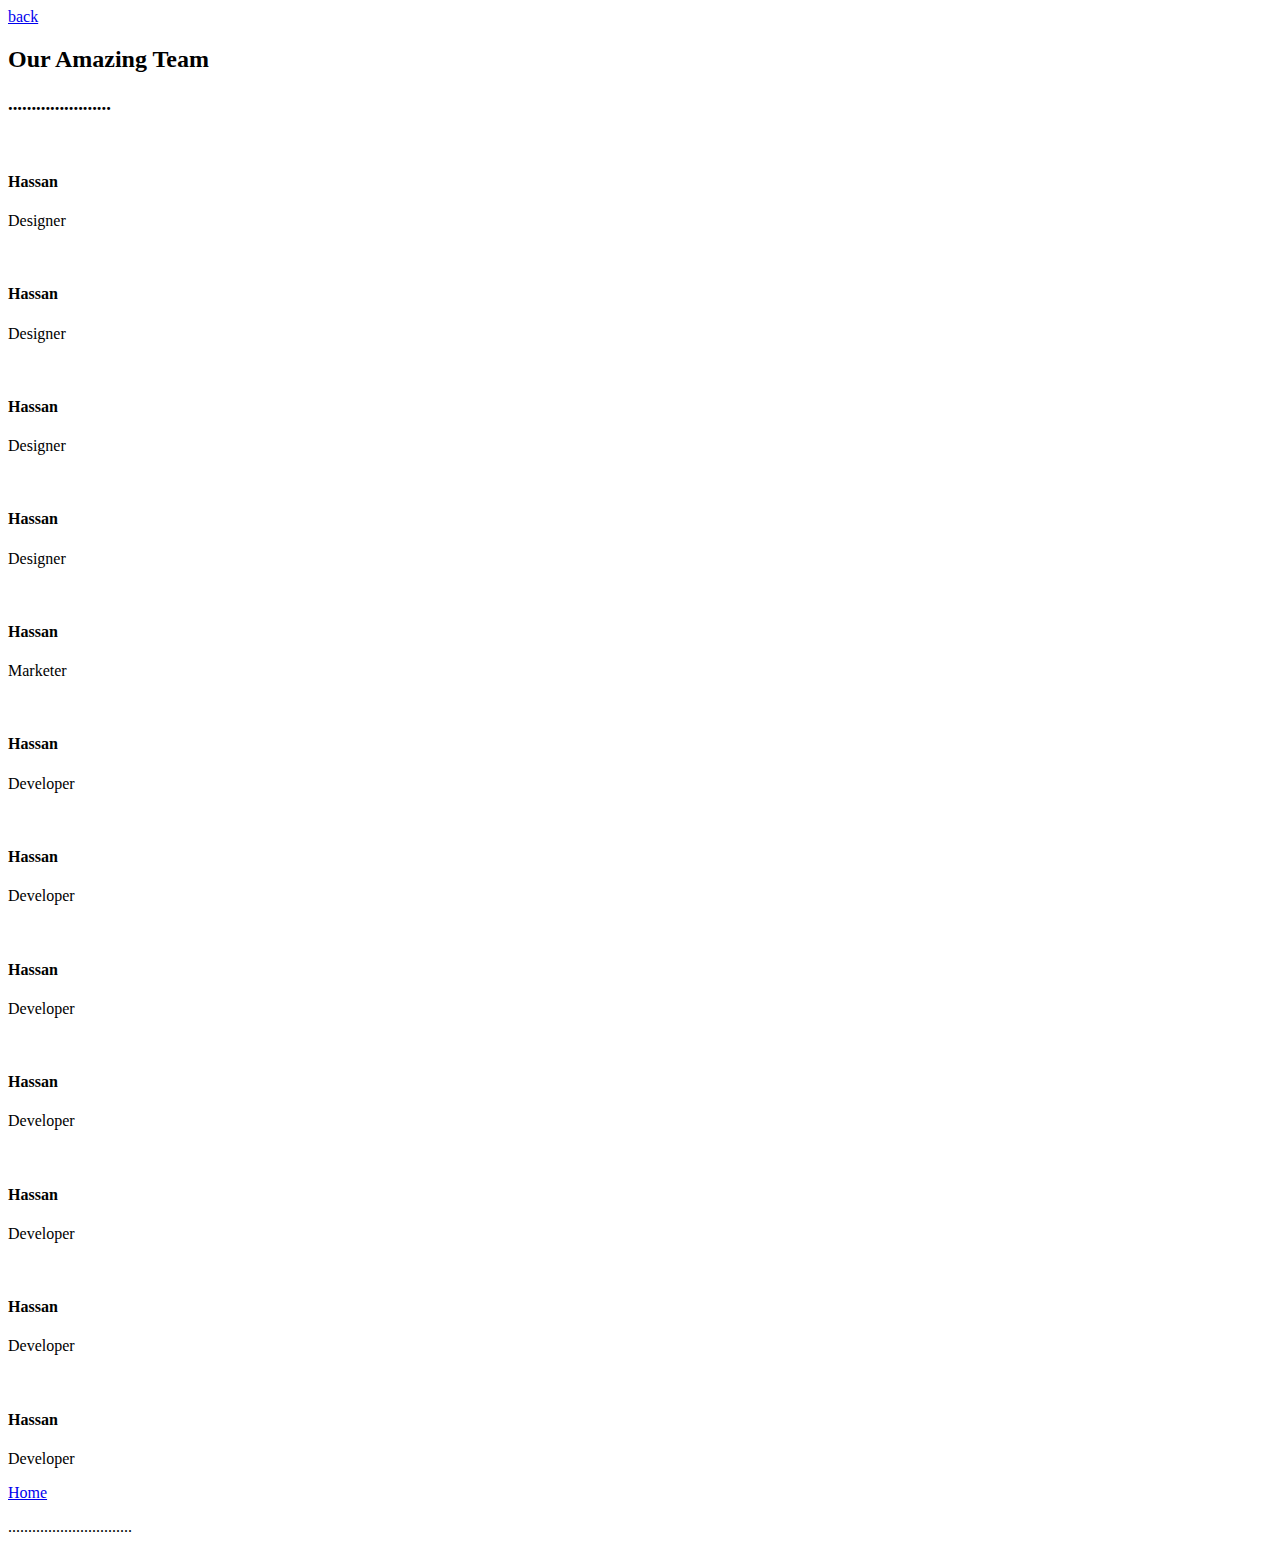
==== commit dfaea9f9: "Add files via upload" ====
--- a/team.html
+++ b/team.html
@@ -1,249 +1,202 @@
-<!DOCTYPE html>
-<html lang="en">
-
-<head>
-    <meta charset="utf-8" />
-    <meta name="viewport" content="width=device-width, initial-scale=1, shrink-to-fit=no" />
-    <meta name="description" content="" />
-    <meta name="author" content="" />
-    <title>GF Center</title>
-
-    <link rel="icon" type="image/x-icon" href="assets/img/favicon.ico" />
-    <script src="https://use.fontawesome.com/releases/v5.15.1/js/all.js" crossorigin="anonymous"></script>
-    <!--start google fonts -->
-    <link rel="preconnect" href="https://fonts.googleapis.com">
-    <link rel="preconnect" href="https://fonts.gstatic.com" crossorigin>
-    <link href="https://fonts.googleapis.com/css2?family=Festive&family=Irish+Grover&display=swap" rel="stylesheet">
-
-    <!-- end google fonts -->
-    <link href="https://fonts.googleapis.com/css?family=Montserrat:400,700" rel="stylesheet" type="text/css" />
-    <link href="https://fonts.googleapis.com/css?family=Droid+Serif:400,700,400italic,700italic" rel="stylesheet" type="text/css" />
-    <link href="https://fonts.googleapis.com/css?family=Roboto+Slab:400,100,300,700" rel="stylesheet" type="text/css" />
-    <link rel="stylesheet" href="css/hover.css">
-    <link rel="stylesheet" href="css/animate.css">
-    <link href="css/styles.css" rel="stylesheet" />
-    <link href="css/style.css" rel="stylesheet" />
-
-    <script src="https://smtpjs.com/v3/smtp.js"></script>
-    <script src="index.js"></script>
-</head>
-
-<body id="page-top">
-    <br>
-    <br><br><br><br><br>
-    <form action="mailto:enghassanhamdi@gmail.com" method="post" enctype="text/plain">
-        <input type="text" name="name" required>
-        <input type="number" name="num" required>
-        <button type="submit">Send</button>
-    </form>
-    <br><br><br>
-
-    <br><br>
-    <form method="post">
-        <input type="button" value="Send Email" onclick="sendEmail()" />
-    </form>
-
-    <!-- Contact-->
-    <section class="page-section" id="contact">
-        <div class="container">
-            <div class="text-center">
-                <h2 class="section-heading text-uppercase">Contact Us</h2>
-                <h3 class="section-subheading text-muted">Lorem ipsum dolor sit amet consectetur.</h3>
-            </div>
-            <form id="contactForm" name="sentMessage" novalidate="novalidate" method="POST" action="https://formsubmit.co/hassanhh1996@gmail.com">
-                <div class="row align-items-stretch mb-5">
-                    <div class="col-md-6">
-                        <div class="form-group">
-                            <input class="form-control" id="name" type="text" placeholder="Your Name *" required="required" data-validation-required-message="Please enter your name." />
-                            <p class="help-block text-danger"></p>
-                        </div>
-                        <div class="form-group">
-                            <input class="form-control" id="email" type="email" placeholder="Your Email *" required="required" data-validation-required-message="Please enter your email address." />
-                            <p class="help-block text-danger"></p>
-                        </div>
-                        <div class="form-group mb-md-0">
-                            <input class="form-control" id="phone" type="tel" placeholder="Your Phone *" required="required" data-validation-required-message="Please enter your phone number." />
-                            <p class="help-block text-danger"></p>
-                        </div>
-                    </div>
-                    <div class="col-md-6">
-                        <div class="form-group form-group-textarea mb-md-0">
-                            <textarea class="form-control" id="message" placeholder="Your Message *" required="required" data-validation-required-message="Please enter a message."></textarea>
-                            <p class="help-block text-danger"></p>
-                        </div>
-                    </div>
-                </div>
-                <div class="text-center">
-                    <div id="success"></div>
-                    <button class="btn btn-primary btn-xl text-uppercase" id="sendMessageButton" type="submit">Send Message</button>
-                </div>
-            </form>
-        </div>
-    </section>
-
-
-
-    <!-- Team-->
-    <section class="page-section bg-light" id="team">
-        <div class="container">
-            <div class="text-center">
-                <a class="btn btn-primary btn-xl text-uppercase js-scroll-trigger  " href="index.html#team">back</a>
-                <h2 class="section-heading text-uppercase">Our Amazing Team</h2>
-                <h3 class="section-subheading text-muted">......................</h3>
-            </div>
-            <div class="row">
-                <div class="col-lg-4">
-                    <div class="team-member">
-                        <img class="mx-auto rounded-circle" src="assets/images/team/1.jpg" alt="" />
-                        <h4>Hassan</h4>
-                        <p class="text-muted">Designer</p>
-                        <a class="btn btn-dark btn-social mx-2" href="#!"><i class="fab fa-twitter"></i></a>
-                        <a class="btn btn-dark btn-social mx-2" href="#!"><i class="fab fa-facebook-f"></i></a>
-                        <a class="btn btn-dark btn-social mx-2" href="#!"><i class="fab fa-linkedin-in"></i></a>
-                    </div>
-                </div>
-                <div class="col-lg-4">
-                    <div class="team-member">
-                        <img class="mx-auto rounded-circle" src="assets/images/team/1.jpg" alt="" />
-                        <h4>Hassan</h4>
-                        <p class="text-muted"> Designer</p>
-                        <a class="btn btn-dark btn-social mx-2" href="#!"><i class="fab fa-twitter"></i></a>
-                        <a class="btn btn-dark btn-social mx-2" href="#!"><i class="fab fa-facebook-f"></i></a>
-                        <a class="btn btn-dark btn-social mx-2" href="#!"><i class="fab fa-linkedin-in"></i></a>
-                    </div>
-                </div>
-                <div class="col-lg-4">
-                    <div class="team-member">
-                        <img class="mx-auto rounded-circle" src="assets/images/team/1.jpg" alt="" />
-                        <h4>Hassan</h4>
-                        <p class="text-muted"> Designer</p>
-                        <a class="btn btn-dark btn-social mx-2" href="#!"><i class="fab fa-twitter"></i></a>
-                        <a class="btn btn-dark btn-social mx-2" href="#!"><i class="fab fa-facebook-f"></i></a>
-                        <a class="btn btn-dark btn-social mx-2" href="#!"><i class="fab fa-linkedin-in"></i></a>
-                    </div>
-                </div>
-                <div class="col-lg-4">
-                    <div class="team-member">
-                        <img class="mx-auto rounded-circle" src="assets/images/team/1.jpg" alt="" />
-                        <h4>Hassan</h4>
-                        <p class="text-muted"> Designer</p>
-                        <a class="btn btn-dark btn-social mx-2" href="#!"><i class="fab fa-twitter"></i></a>
-                        <a class="btn btn-dark btn-social mx-2" href="#!"><i class="fab fa-facebook-f"></i></a>
-                    </div>
-                </div>
-                <div class="col-lg-4  ">
-                    <div class="team-member">
-                        <img class="mx-auto rounded-circle" src="assets/images/team/1.jpg" alt="" />
-                        <h4>Hassan</h4>
-                        <p class="text-muted"> Marketer</p>
-                        <a class="btn btn-dark btn-social mx-2" href="#!"><i class="fab fa-twitter"></i></a>
-                        <a class="btn btn-dark btn-social mx-2" href="#!"><i class="fab fa-facebook-f"></i></a>
-                        <a class="btn btn-dark btn-social mx-2" href="#!"><i class="fab fa-linkedin-in"></i></a>
-                    </div>
-                </div>
-                <div class="col-lg-4 ">
-                    <div class="team-member">
-                        <img class="mx-auto rounded-circle" src="assets/images/team/1.jpg" alt="" />
-                        <h4>Hassan</h4>
-                        <p class="text-muted"> Developer</p>
-                        <a class="btn btn-dark btn-social mx-2" href="#!"><i class="fab fa-twitter"></i></a>
-                        <a class="btn btn-dark btn-social mx-2" href="#!"><i class="fab fa-facebook-f"></i></a>
-                        <a class="btn btn-dark btn-social mx-2" href="#!"><i class="fab fa-linkedin-in"></i></a>
-                    </div>
-                </div>
-                <div class="col-lg-4 ">
-                    <div class="team-member">
-                        <img class="mx-auto rounded-circle" src="assets/images/team/1.jpg" alt="" />
-                        <h4>Hassan</h4>
-                        <p class="text-muted"> Developer</p>
-                        <a class="btn btn-dark btn-social mx-2" href="#!"><i class="fab fa-twitter"></i></a>
-                        <a class="btn btn-dark btn-social mx-2" href="#!"><i class="fab fa-facebook-f"></i></a>
-                        <a class="btn btn-dark btn-social mx-2" href="#!"><i class="fab fa-linkedin-in"></i></a>
-                    </div>
-                </div>
-                <div class="col-lg-4 ">
-                    <div class="team-member">
-                        <img class="mx-auto rounded-circle" src="assets/images/team/1.jpg" alt="" />
-                        <h4>Hassan</h4>
-                        <p class="text-muted"> Developer</p>
-                        <a class="btn btn-dark btn-social mx-2" href="#!"><i class="fab fa-twitter"></i></a>
-                        <a class="btn btn-dark btn-social mx-2" href="#!"><i class="fab fa-facebook-f"></i></a>
-                        <a class="btn btn-dark btn-social mx-2" href="#!"><i class="fab fa-linkedin-in"></i></a>
-                    </div>
-                </div>
-                <div class="col-lg-4 ">
-                    <div class="team-member">
-                        <img class="mx-auto rounded-circle" src="assets/images/team/1.jpg" alt="" />
-                        <h4>Hassan</h4>
-                        <p class="text-muted"> Developer</p>
-                        <a class="btn btn-dark btn-social mx-2" href="#!"><i class="fab fa-twitter"></i></a>
-                        <a class="btn btn-dark btn-social mx-2" href="#!"><i class="fab fa-facebook-f"></i></a>
-                        <a class="btn btn-dark btn-social mx-2" href="#!"><i class="fab fa-linkedin-in"></i></a>
-                    </div>
-                </div>
-                <div class="col-lg-4 ">
-                    <div class="team-member">
-                        <img class="mx-auto rounded-circle" src="assets/images/team/1.jpg" alt="" />
-                        <h4>Hassan</h4>
-                        <p class="text-muted"> Developer</p>
-                        <a class="btn btn-dark btn-social mx-2" href="#!"><i class="fab fa-twitter"></i></a>
-                        <a class="btn btn-dark btn-social mx-2" href="#!"><i class="fab fa-facebook-f"></i></a>
-                        <a class="btn btn-dark btn-social mx-2" href="#!"><i class="fab fa-linkedin-in"></i></a>
-                    </div>
-                </div>
-                <div class="col-lg-4 ">
-                    <div class="team-member">
-                        <img class="mx-auto rounded-circle" src="assets/images/team/1.jpg" alt="" />
-                        <h4>Hassan</h4>
-                        <p class="text-muted"> Developer</p>
-                        <a class="btn btn-dark btn-social mx-2" href="#!"><i class="fab fa-twitter"></i></a>
-                        <a class="btn btn-dark btn-social mx-2" href="#!"><i class="fab fa-facebook-f"></i></a>
-                        <a class="btn btn-dark btn-social mx-2" href="#!"><i class="fab fa-linkedin-in"></i></a>
-                    </div>
-                </div>
-                <div class="col-lg-4 ">
-                    <div class="team-member">
-                        <img class="mx-auto rounded-circle" src="assets/images/team/1.jpg" alt="" />
-                        <h4>Hassan</h4>
-                        <p class="text-muted"> Developer</p>
-                        <a class="btn btn-dark btn-social mx-2" href="#!"><i class="fab fa-twitter"></i></a>
-                        <a class="btn btn-dark btn-social mx-2" href="#!"><i class="fab fa-facebook-f"></i></a>
-                        <a class="btn btn-dark btn-social mx-2" href="#!"><i class="fab fa-linkedin-in"></i></a>
-                    </div>
-                </div>
-
-            </div>
-
-
-
-            <div class="row">
-                <div class="col-lg-8 mx-auto text-center">
-                    <a class="btn btn-primary btn-xl text-uppercase js-scroll-trigger  " href="index.html#team">Home</a>
-                    <p class="large text-muted">...............................</p>
-                </div>
-            </div>
-        </div>
-    </section>
-
-
-
-    <script src="js/jquery-3.2.1.min.js"></script>
-    <script src="js/main.js"></script>
-    <script src="https://cdnjs.cloudflare.com/ajax/libs/jquery/3.5.1/jquery.min.js"></script>
-    <script src="https://cdn.jsdelivr.net/npm/bootstrap@4.5.3/dist/js/bootstrap.bundle.min.js"></script>
-
-    <script src="https://cdnjs.cloudflare.com/ajax/libs/jquery-easing/1.4.1/jquery.easing.min.js"></script>
-    <!-- Contact form JS-->
-    <script src="assets/mail/jqBootstrapValidation.js"></script>
-    <script src="assets/mail/contact_me.js"></script>
-    <!-- Core theme JS-->
-    <script src="js/bootstrap.min.js"></script>
-    <script src="js/scripts.js"></script>
-    <script src="js/wow.min.js"></script>
-
-    <script>
-        new WOW().init();
-    </script>
-</body>
-
+<!DOCTYPE html>
+<html lang="en">
+
+<head>
+    <meta charset="utf-8" />
+    <meta name="viewport" content="width=device-width, initial-scale=1, shrink-to-fit=no" />
+    <meta name="description" content="" />
+    <meta name="author" content="" />
+    <title>GF Center</title>
+
+    <link rel="icon" type="image/x-icon" href="assets/img/favicon.ico" />
+    <script src="https://use.fontawesome.com/releases/v5.15.1/js/all.js" crossorigin="anonymous"></script>
+    <!--start google fonts -->
+    <link rel="preconnect" href="https://fonts.googleapis.com">
+    <link rel="preconnect" href="https://fonts.gstatic.com" crossorigin>
+    <link href="https://fonts.googleapis.com/css2?family=Festive&family=Irish+Grover&display=swap" rel="stylesheet">
+
+    <!-- end google fonts -->
+    <link href="https://fonts.googleapis.com/css?family=Montserrat:400,700" rel="stylesheet" type="text/css" />
+    <link href="https://fonts.googleapis.com/css?family=Droid+Serif:400,700,400italic,700italic" rel="stylesheet" type="text/css" />
+    <link href="https://fonts.googleapis.com/css?family=Roboto+Slab:400,100,300,700" rel="stylesheet" type="text/css" />
+    <link rel="stylesheet" href="css/hover.css">
+    <link rel="stylesheet" href="css/animate.css">
+    <link href="css/styles.css" rel="stylesheet" />
+    <link href="css/style.css" rel="stylesheet" />
+
+    <script src="https://smtpjs.com/v3/smtp.js"></script>
+    <script src="index.js"></script>
+</head>
+
+<body id="page-top">
+
+
+    <!-- Team-->
+    <section class="page-section bg-light" id="team">
+        <div class="container">
+            <div class="text-center">
+                <a class="btn btn-primary btn-xl text-uppercase js-scroll-trigger  " href="index.html#team">back</a>
+                <h2 class="section-heading text-uppercase">Our Amazing Team</h2>
+                <h3 class="section-subheading text-muted">......................</h3>
+            </div>
+            <div class="row">
+                <div class="col-lg-4">
+                    <div class="team-member">
+                        <img class="mx-auto rounded-circle" src="assets/images/team/1.jpg" alt="" />
+                        <h4>Hassan</h4>
+                        <p class="text-muted">Designer</p>
+                        <a class="btn btn-dark btn-social mx-2" href="#!"><i class="fab fa-twitter"></i></a>
+                        <a class="btn btn-dark btn-social mx-2" href="#!"><i class="fab fa-facebook-f"></i></a>
+                        <a class="btn btn-dark btn-social mx-2" href="#!"><i class="fab fa-linkedin-in"></i></a>
+                    </div>
+                </div>
+                <div class="col-lg-4">
+                    <div class="team-member">
+                        <img class="mx-auto rounded-circle" src="assets/images/team/1.jpg" alt="" />
+                        <h4>Hassan</h4>
+                        <p class="text-muted"> Designer</p>
+                        <a class="btn btn-dark btn-social mx-2" href="#!"><i class="fab fa-twitter"></i></a>
+                        <a class="btn btn-dark btn-social mx-2" href="#!"><i class="fab fa-facebook-f"></i></a>
+                        <a class="btn btn-dark btn-social mx-2" href="#!"><i class="fab fa-linkedin-in"></i></a>
+                    </div>
+                </div>
+                <div class="col-lg-4">
+                    <div class="team-member">
+                        <img class="mx-auto rounded-circle" src="assets/images/team/1.jpg" alt="" />
+                        <h4>Hassan</h4>
+                        <p class="text-muted"> Designer</p>
+                        <a class="btn btn-dark btn-social mx-2" href="#!"><i class="fab fa-twitter"></i></a>
+                        <a class="btn btn-dark btn-social mx-2" href="#!"><i class="fab fa-facebook-f"></i></a>
+                        <a class="btn btn-dark btn-social mx-2" href="#!"><i class="fab fa-linkedin-in"></i></a>
+                    </div>
+                </div>
+                <div class="col-lg-4">
+                    <div class="team-member">
+                        <img class="mx-auto rounded-circle" src="assets/images/team/1.jpg" alt="" />
+                        <h4>Hassan</h4>
+                        <p class="text-muted"> Designer</p>
+                        <a class="btn btn-dark btn-social mx-2" href="#!"><i class="fab fa-twitter"></i></a>
+                        <a class="btn btn-dark btn-social mx-2" href="#!"><i class="fab fa-facebook-f"></i></a>
+                    </div>
+                </div>
+                <div class="col-lg-4  ">
+                    <div class="team-member">
+                        <img class="mx-auto rounded-circle" src="assets/images/team/1.jpg" alt="" />
+                        <h4>Hassan</h4>
+                        <p class="text-muted"> Marketer</p>
+                        <a class="btn btn-dark btn-social mx-2" href="#!"><i class="fab fa-twitter"></i></a>
+                        <a class="btn btn-dark btn-social mx-2" href="#!"><i class="fab fa-facebook-f"></i></a>
+                        <a class="btn btn-dark btn-social mx-2" href="#!"><i class="fab fa-linkedin-in"></i></a>
+                    </div>
+                </div>
+                <div class="col-lg-4 ">
+                    <div class="team-member">
+                        <img class="mx-auto rounded-circle" src="assets/images/team/1.jpg" alt="" />
+                        <h4>Hassan</h4>
+                        <p class="text-muted"> Developer</p>
+                        <a class="btn btn-dark btn-social mx-2" href="#!"><i class="fab fa-twitter"></i></a>
+                        <a class="btn btn-dark btn-social mx-2" href="#!"><i class="fab fa-facebook-f"></i></a>
+                        <a class="btn btn-dark btn-social mx-2" href="#!"><i class="fab fa-linkedin-in"></i></a>
+                    </div>
+                </div>
+                <div class="col-lg-4 ">
+                    <div class="team-member">
+                        <img class="mx-auto rounded-circle" src="assets/images/team/1.jpg" alt="" />
+                        <h4>Hassan</h4>
+                        <p class="text-muted"> Developer</p>
+                        <a class="btn btn-dark btn-social mx-2" href="#!"><i class="fab fa-twitter"></i></a>
+                        <a class="btn btn-dark btn-social mx-2" href="#!"><i class="fab fa-facebook-f"></i></a>
+                        <a class="btn btn-dark btn-social mx-2" href="#!"><i class="fab fa-linkedin-in"></i></a>
+                    </div>
+                </div>
+                <div class="col-lg-4 ">
+                    <div class="team-member">
+                        <img class="mx-auto rounded-circle" src="assets/images/team/1.jpg" alt="" />
+                        <h4>Hassan</h4>
+                        <p class="text-muted"> Developer</p>
+                        <a class="btn btn-dark btn-social mx-2" href="#!"><i class="fab fa-twitter"></i></a>
+                        <a class="btn btn-dark btn-social mx-2" href="#!"><i class="fab fa-facebook-f"></i></a>
+                        <a class="btn btn-dark btn-social mx-2" href="#!"><i class="fab fa-linkedin-in"></i></a>
+                    </div>
+                </div>
+                <div class="col-lg-4 ">
+                    <div class="team-member">
+                        <img class="mx-auto rounded-circle" src="assets/images/team/1.jpg" alt="" />
+                        <h4>Hassan</h4>
+                        <p class="text-muted"> Developer</p>
+                        <a class="btn btn-dark btn-social mx-2" href="#!"><i class="fab fa-twitter"></i></a>
+                        <a class="btn btn-dark btn-social mx-2" href="#!"><i class="fab fa-facebook-f"></i></a>
+                        <a class="btn btn-dark btn-social mx-2" href="#!"><i class="fab fa-linkedin-in"></i></a>
+                    </div>
+                </div>
+                <div class="col-lg-4 ">
+                    <div class="team-member">
+                        <img class="mx-auto rounded-circle" src="assets/images/team/1.jpg" alt="" />
+                        <h4>Hassan</h4>
+                        <p class="text-muted"> Developer</p>
+                        <a class="btn btn-dark btn-social mx-2" href="#!"><i class="fab fa-twitter"></i></a>
+                        <a class="btn btn-dark btn-social mx-2" href="#!"><i class="fab fa-facebook-f"></i></a>
+                        <a class="btn btn-dark btn-social mx-2" href="#!"><i class="fab fa-linkedin-in"></i></a>
+                    </div>
+                </div>
+                <div class="col-lg-4 ">
+                    <div class="team-member">
+                        <img class="mx-auto rounded-circle" src="assets/images/team/1.jpg" alt="" />
+                        <h4>Hassan</h4>
+                        <p class="text-muted"> Developer</p>
+                        <a class="btn btn-dark btn-social mx-2" href="#!"><i class="fab fa-twitter"></i></a>
+                        <a class="btn btn-dark btn-social mx-2" href="#!"><i class="fab fa-facebook-f"></i></a>
+                        <a class="btn btn-dark btn-social mx-2" href="#!"><i class="fab fa-linkedin-in"></i></a>
+                    </div>
+                </div>
+                <div class="col-lg-4 ">
+                    <div class="team-member">
+                        <img class="mx-auto rounded-circle" src="assets/images/team/1.jpg" alt="" />
+                        <h4>Hassan</h4>
+                        <p class="text-muted"> Developer</p>
+                        <a class="btn btn-dark btn-social mx-2" href="#!"><i class="fab fa-twitter"></i></a>
+                        <a class="btn btn-dark btn-social mx-2" href="#!"><i class="fab fa-facebook-f"></i></a>
+                        <a class="btn btn-dark btn-social mx-2" href="#!"><i class="fab fa-linkedin-in"></i></a>
+                    </div>
+                </div>
+
+            </div>
+
+
+
+            <div class="row">
+                <div class="col-lg-8 mx-auto text-center">
+                    <a class="btn btn-primary btn-xl text-uppercase js-scroll-trigger  " href="index.html#team">Home</a>
+                    <p class="large text-muted">...............................</p>
+                </div>
+            </div>
+        </div>
+    </section>
+
+
+
+
+    <script src="js/main.js"></script>
+    <script src="https://cdnjs.cloudflare.com/ajax/libs/jquery/3.5.1/jquery.min.js"></script>
+    <script src="https://cdn.jsdelivr.net/npm/bootstrap@4.5.3/dist/js/bootstrap.bundle.min.js"></script>
+
+    <script src="https://cdnjs.cloudflare.com/ajax/libs/jquery-easing/1.4.1/jquery.easing.min.js"></script>
+    <!-- Contact form JS-->
+    <script src="assets/mail/jqBootstrapValidation.js"></script>
+    <script src="assets/mail/contact_me.js"></script>
+    <!-- Core theme JS-->
+    <script src="js/bootstrap.min.js"></script>
+    <script src="js/scripts.js"></script>
+    <script src="js/wow.min.js"></script>
+
+    <script>
+        new WOW().init();
+    </script>
+    
+    </script>
+    <script src="js/jquery-3.2.1.min.js"></script>
+
+    
+</body>
+
 </html>